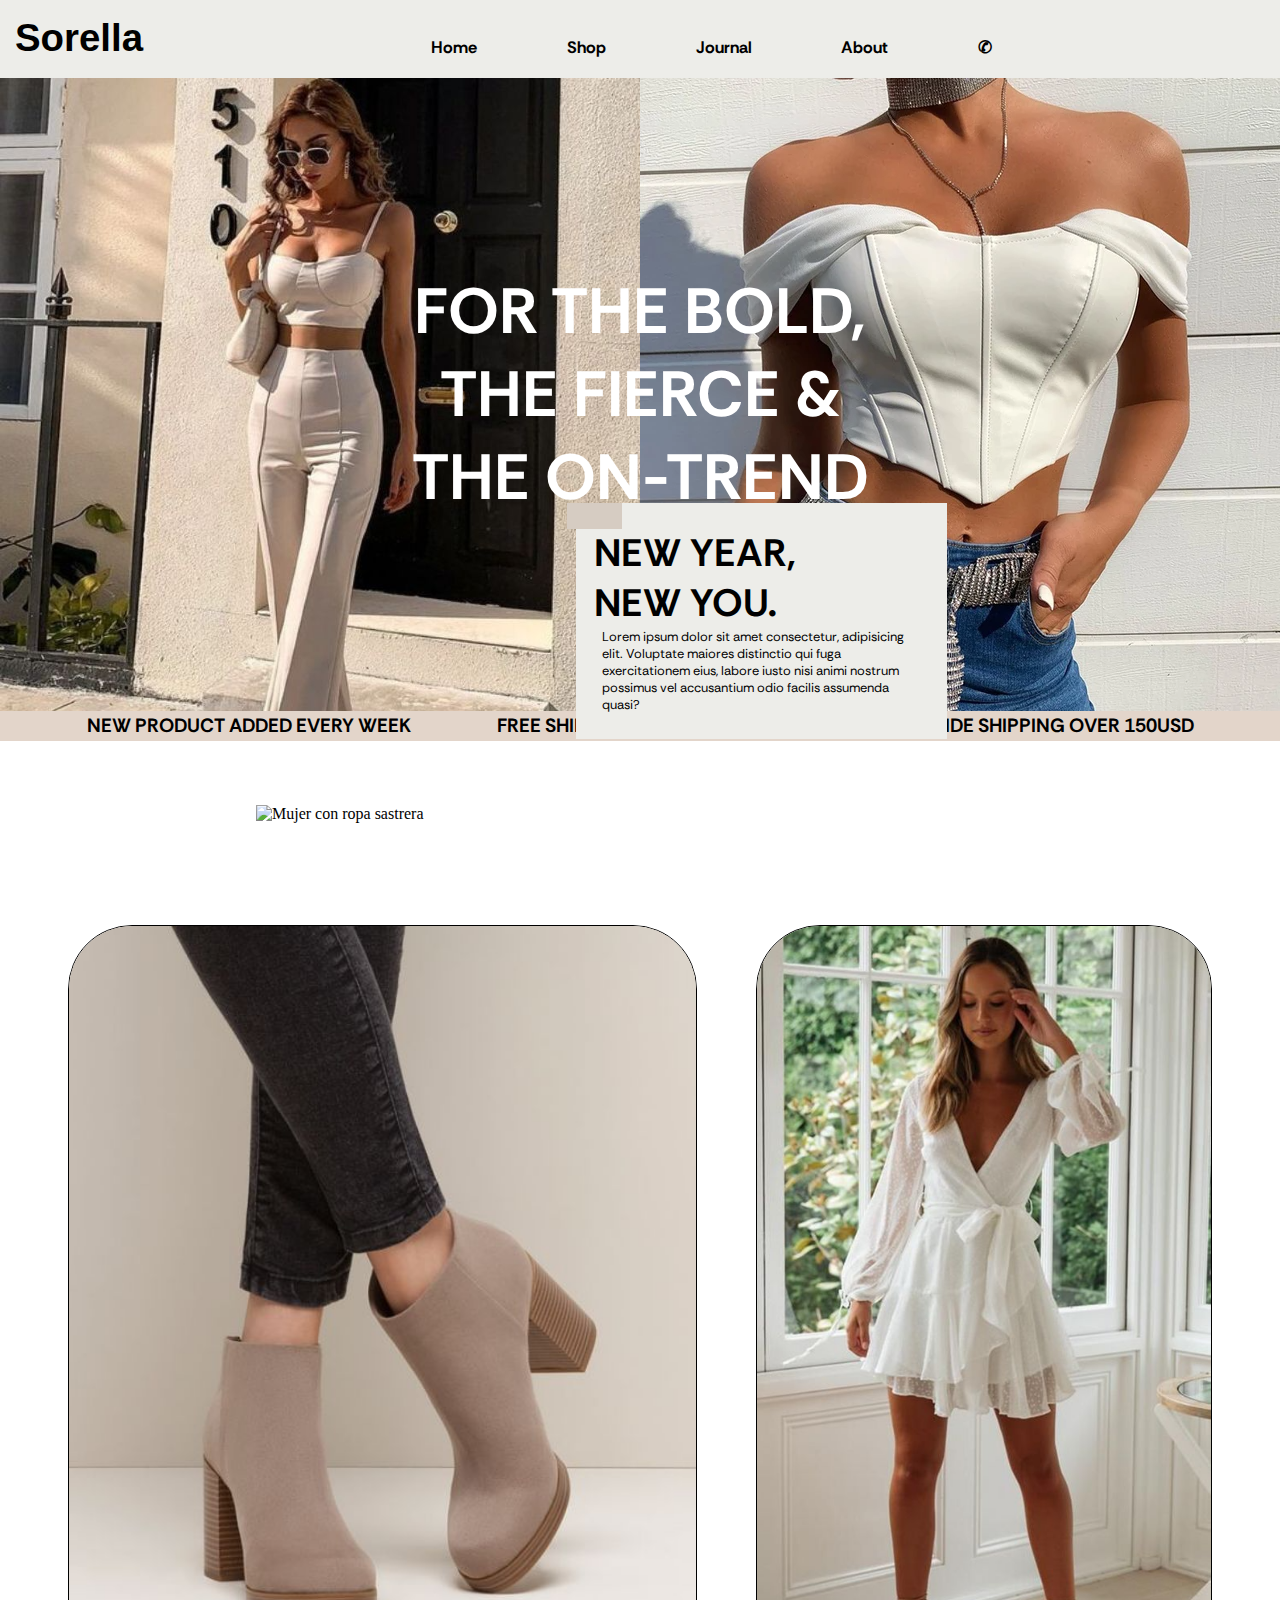
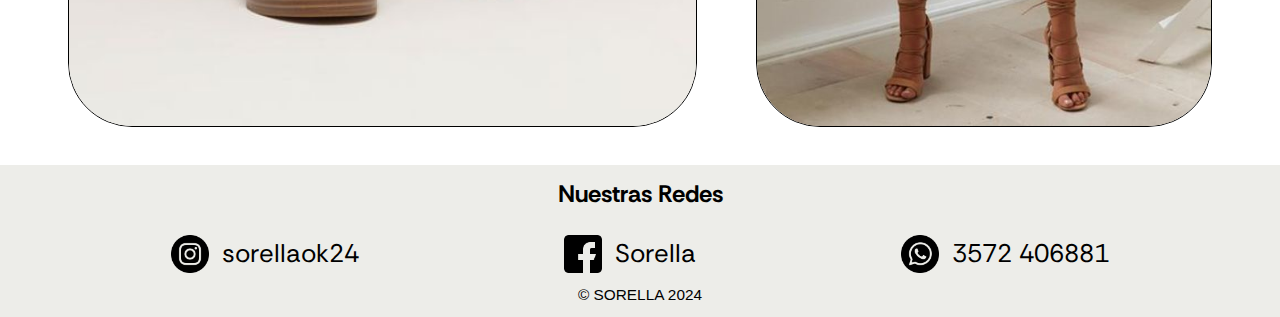
==== index.html @ d9a5b151 "boot" ====
<!DOCTYPE html>
<html lang="en">
<head>
 <meta charset="UTF-8">
 <meta name="viewport" content="width=device-width, initial-scale=1.0">
 <title>Sorella</title>
 <link href="https://cdn.jsdelivr.net/npm/bootstrap@5.3.2/dist/css/bootstrap.min.css" rel="stylesheet" integrity="sha384-T3c6CoIi6uLrA9TneNEoa7RxnatzjcDSCmG1MXxSR1GAsXEV/Dwwykc2MPK8M2HN" crossorigin="anonymous">
 <link rel="shortcut icon" href="imagenes/logosorella.png" type="image/x-icon">
 <link rel="shortcut icon" href="../imagenes/logosorella.png" type="image/x-icon">
 <link rel="shortcut icon" href="../imagenes/logosorella.png" type="image/x-icon">
 <link href="https://fonts.googleapis.com/css2?family=Rethink+Sans&display=swap" rel="stylesheet">
 <link rel="stylesheet" href="./css/estilos.css">
</head>
<body>
   
  <header>
    <a class="logonav" href="">Sorella</a>

    <div class="navegacion">  

      <!--  Menu de navegación  -->
      <button id="abrir" class="abrir-menu"><img src="./iconos contactos/barra-de-menus.png" alt=""></i></button>
      <nav class="menu">    

        <ul class="menu-navegacion">
          <!-- <button class="cerrar-menu" id="cerrar"><i class="bi bi-x"></i></button> -->
          <li><a href="./index.html">Home</a></li>
          <li><a href="./paginas/shop.html">Shop</a>
            <ul class="submenu">
              <li><a href="#">Top</a></li>
              <li><a href="#">Down</a></li>
              <li><a href="#">FootWear</a></li>
              <li><a href="#">Accessories</a></li>
              <li><a href="#">New Arrivals</a></li>
              <li><a href="#">Sales</a></li>
            </ul>
          </li>          
          <li><a href="./paginas/diario.html">Journal</a></li>
          <li><a href="./paginas/sobre.html">About</a></li>
          <li><a href="./paginas/contactos.html">✆</a></li>

        </ul>

      </nav>  

    </div>
    
  </header>    
      
  <!-- Portada -->
  <main> 
    <section>
      <div>        
       <img class="port" src="./imagenes/image.png" alt="Outfits">
       <h2 class="encabezado-portada">FOR THE BOLD,<span> THE FIERCE & THE </span><span>ON-TREND</span></h2>

      </div>
      <div class="bajo-portada" id="changecolor">
       <h2 >NEW PRODUCT ADDED EVERY WEEK</h2>
       <h2 >FREE SHIPPING OVER 1000USD</h2>
       <h2 >WORLDWIDE SHIPPING OVER 150USD</h2>
      </div>
    </section> 
    
    
    <!-- Contenido -->
    <section>
      <div class="contenido">
        <img class="imagencontenido" src="./imagenes/new2.png" alt="Mujer con ropa sastrera" >
        <div class="fondoparrafo">
          <h2 class="tituloparrafo">NEW YEAR, NEW YOU.</h2>
          <p class="parrafo">Lorem ipsum dolor sit amet consectetur, adipisicing elit.   Voluptate maiores distinctio qui fuga exercitationem eius, labore iusto nisi animi   nostrum possimus vel accusantium odio facilis assumenda quasi?</p>
          <div>-</div>
        </div>
      </div>
      
    </section>
    
    <!-- Productos! -->
    <section>
      <div class="galeria-menu">
       
       <img src="./imagenes/zapatos/zapatos4.png" alt="" class="imagenzapatos">
                     
       <img src="./imagenes/vestidos/vestidos.png" alt="" class="imagenvestido">
           
  
        
      </div>
    </section>
     
          
    
  </main> 
  <!-- Pie de Página -->
  <footer>
    <div>
      <section class="nuestras-redes">
        <h2>Nuestras Redes</h2>
      </section>
      <section>
        <p>
         <img src="./iconos contactos/instagram.png" alt="icono instagram">
         <a href="https://www.instagram.com/sorellaok24?utm_source=ig_web_button_share_sheet&igsh=OGQ5ZDc2ODk2ZA==" target="_blank">sorellaok24</a> 
        </p>
        <p>
          <img src="./iconos contactos/facebook.png" alt="icono facebook">
          <a href="https://es-la.facebook.com/sorellaok/" target="_blank"> Sorella</a> 
        </p>
        <p>
          <img src="./iconos contactos/whatsapp.png" alt="icono whatsapp"> 
          <a href="https://wa.me/543572406881?text=Hola me interesa:" target="_blank"> 3572 406881</a>
        </p>

      </section>
      
    </div> 
    <p class="textos-footer">© SORELLA 2024 </p>
  </footer>
  <script src="https://cdn.jsdelivr.net/npm/bootstrap@5.3.2/dist/js/bootstrap.bundle.min.js" integrity="sha384-C6RzsynM9kWDrMNeT87bh95OGNyZPhcTNXj1NW7RuBCsyN/o0jlpcV8Qyq46cDfL" crossorigin="anonymous"></script>
</body>  
</html>
---- css/estilos.css ----
*{
    margin:0%;
    padding:0%;
                   
}


/*----------HOME----------*/

/*------Encabezado------*/

header{ 
    background-color:#edede9ff ;
    width: 100%; 
    height: 77.55px;
    z-index: 1; 
    margin-bottom: 0;
}
.navegacion{
    display: flex;
    justify-content: space-around;
    margin-bottom: 0;
    height: 100%;
}

.logonav {
    display: flex;
    align-items: center;
    margin-left: 15px;
    margin-bottom: 0;
    float:left;    
    font-family: 'Lobster', sans-serif;
    font-size: 3vw;
    text-decoration: none;
    color: black;
    font-weight: bold;
    height: 99%;
    
}
/*------Menu de navegacion------ */
.menu-navegacion{
    text-align: center;
    margin-bottom: 0;
    margin-top: 0;
    height: 100%;
    display: flex;
    justify-content: space-around;
    align-items: end;
    padding-left: 0;
    
}
.menu-navegacion li {
    list-style: none;
    display: inline-block; 
    margin-bottom: 15px;
    height: 26.4px; 
}

.menu-navegacion li a{ 
    text-decoration: none;
    height: 29px;
    display: flex;
    justify-content: space-around;
    padding: 0 3.5vw; 
    font-size: 1.3vw;
    font-family: 'Rethink Sans', sans-serif;
    color: black; 
    font-weight: bold;
}


.menu-navegacion li a:hover{
    text-decoration: underline;
    color:#d5bdafff;
    transition: 1s;
} 

.contacto{
  width: 50px;
  margin-bottom: -15px;
}
.contacto:hover{
    color: #d5bdafff;
    transition: 1s;
}

/*------Submenu------*/

.submenu{
	position: absolute;
	background: #edede9ff;
	width: 10vw;
	visibility: hidden;
	opacity: 0;
	transition: opacity 1.5s;
    display: flex;
    flex-direction: column;
    
}

.submenu li a{
	padding: 10px;
	color: black;
	font-family: 'Rethink Sans', sans-serif;
	text-decoration: none;
}

.menu-navegacion li:hover .submenu{
	visibility: visible;
	opacity: 1;
    z-index: 1;
    color:  #d5bdafff;
}

/*------Portada------*/

.port{
 width: 100%;
 position: absolute; 
}

.encabezado-portada {
    position: relative;
    padding-top: 15% ;
    padding-left: 30%;
    padding-right: 30%;
    flex-direction: column;  
    color: rgb(255, 255, 255);
    font-size: 5vw;
    font-family: 'Rethink Sans', sans-serif;
    text-align: center;
    font-weight: bold; 
}

.bajo-portada{
    position: relative ;
    margin-top: 15%;
    display: flex;
    flex-wrap: nowrap;
    justify-content: space-evenly;
    background-color:#e3d5caff;  
} 
.bajo-portada h2{
    font-family: 'Rethink Sans', sans-serif;
    font-weight: bold;
    font-size: 1.5vw ;
    height: 30px;
    display: flex;
    align-items: center;
    margin-bottom: 0;  
} 

/*------Contenido------*/

.contenido{
    position: left;
    padding: 5vw 20vw;
    
}

.imagencontenido{
    width: 40vw;    
}

.fondoparrafo{   
    background-color: #edede9ff ; 
    font-family: 'Rethink Sans', sans-serif;
    position: absolute;
    margin: -25vw 25vw;
    padding: 2vw;
    display: flex;
    align-items: center;    
    flex-direction: column;
    width: 25%;
    font-size: 1vw;
} 

.fondoparrafo div {
    color:#d6ccc2ff ;
    background-color: #d6ccc2ff;
    font-size: 20px;
    width: 15%;
    position: absolute;
    margin-top: -25px;
    margin-right: 90% ;
}

.tituloparrafo{
  width: 75%;
  margin-left: -30%;
  font-size: 3vw;
  font-weight: bold;
} 

/*------Productos------*/
.galeria-menu{
    display: flex;
    justify-content: space-around;
    margin: 3vw;

}
.galeria-menu img{
    border-radius: 5vw;
    height: 800px;
    border: solid 1px black;
}

/*------Pie de página------*/
footer{
    background-color:#edede9ff; 
    padding-bottom: 1vw ; 
}
footer div section{
    display: flex;
    justify-content: center;
}
.textos-footer{
    text-align: center;
    font-family: 'Lucida Sans', 'Lucida Sans Regular', 'Lucida Grande', 'Lucida Sans Unicode', Geneva, Verdana, sans-serif;
    color:black;
    font-size: 1.2vw;
    font-weight: 700px;
       
} 
section p a{
  text-decoration: none;
  color: black;
}
section p a:hover{
   color: chocolate;
   text-decoration: none;
}

.nuestras-redes h2{
    display: block;
    padding: 1vw;
    text-align: center;
    font-family:'Rethink Sans', sans-serif ;
}
div section p img{
    width: 3vw;
    padding-right: 1vw;
    
}

div section p{
    display: flex;
    align-items: center;
    padding: 1vw 8vw;
    font-family: 'Rethink Sans', sans-serif;
    font-size: 2vw;
    justify-content: space-around;
    
}


/*----------SHOP----------*/

.s-portada{
    display: flex;
    box-sizing: border-box;
    margin-top: 1vw;
    flex-flow: row nowrap;
    align-items: center;
    justify-content: space-around;
    width: 100%;
    height: 700px;
}
.s-d-port{
    display: flex;
    align-items: center;
    justify-content: center;
}

.s2{
    display: flex;
    justify-content: center;
    flex-direction: column;
    align-items: center;
}
.s2 img{
    width: 100%;
    border-radius: 3vw;
    z-index: -20;       
}

.s2 div{
    position: absolute;
    width: 30%;
    text-align: center;
}
.s2 div h3 {
    display: flex;
    width: 100%;
    justify-content: center;   
}

.s-portada div img{
    width: 30vw;
    height: 45vw;
    border-radius: 3vw;
    border: 2px solid black;
}
.shop-parrafo-portada{
    position: absolute;
    width: 300px;

}

.s1{
    position: absolute;
    display: block;
    margin-top: 10vw;
}

.s2 h1{
    font-size: 2.5vw;
    font-family: 'Lobster', sans-serif;
}
.s2 h2{
    font-size: 4vw;
    font-family: 'Rethink Sans', sans-serif;
}
.s2 h3{
    border-radius: 5vw;
    width: 6vw;
    font-size: 1vw;
    font-family: 'Rethink Sans', sans-serif;
    color: black;
    text-decoration: none;
}
.s2 h3:hover{
    color: black;
    
}

.fancy-button{
    display: block;
    width: 6vw;
    border-radius: 5vw;
    border: 1px solid black;
    text-decoration: none;
    color: #222;
    padding: 6px 10px;
    margin-top: 10px;
    text-align: center;
    position: relative;
    transition: color .6s;
}

.fancy-button::before{
    content:'';
    position: absolute;
    top: 0;
    bottom: 0;
    background-color:#F5EBE0ff;
    z-index: -1;
    left: 100%;
    width: 0%;
    transition: .6s;
    border-radius: 5vw;
}
.fancy-button:hover{
    color: white;
}
.fancy-button:hover::before{
    left: 0%;
    width: 100%;
    transition: width .6s;
    background-color:#d6ccc2ff;
    
}
/*............*/
.productos-menu{
    display: flex;
    flex-flow: row wrap;
    justify-content: space-around;
}
.productos-menu div{
    width: 400px;
    padding: 2vw;
    display: flex;
    justify-content: center;
    align-items: center;
    align-content: center;
}
.productos-menu div img{
    width: 400px;
    border-radius: 3vw;
    border: 2px solid black;
}

.titulo-shop-productos{
    position: absolute;
    color: white;
    text-decoration: none;
    background-color: #222;
    border-radius: 2vw;
    padding: 0.5vw;
}
.titulo-shop-productos :hover {
    color: rgb(218, 39, 72) ;
    transition: 0.5s;
}


/*............*/
.s-portada2{
    display: grid;
    margin: 1vw;
    grid-template-columns: repeat(2,2fr) ;
    grid-template-rows: repeat(2,2fr);
    grid-gap: 10px;
    grid-template-areas: 
    "perchas parrafo"
    "sale    parrafo" ;
     
   
}

.s-portada2 img{
    border-radius: 3vw; 
    border: 3px solid black;
    height: 100%;    
}
.div-perchas{
    grid-area: perchas;
}
.perchas{
    width: 100%;
    height: 40vw;
}
.divimg-fondo-par{
    display: flex;
    grid-area: parrafo;
    justify-content: end;
    
}
.img-fondo-par{
    width: 100%;
    height: 80vw;
}
.shop-parrafo-portada2{
    position: absolute;
    width: 12vw;
    margin-right: 8vw ;
    margin-top: 12vw;
}
.s22{
    font-family: 'Rethink Sans', sans-serif; 
    grid-area: sale;
    display: flex;
    align-items: center;
    justify-content: center;
}

.ssi{
    width: 100%;
    height: 40vw;
}
.ss1{
  position: absolute;
  z-index: 1;
}


.fancy-button2{
    border-radius: 5vw;
    border: 1px solid black ;
    text-decoration: none;
    color: #222;
    padding: 6px 10px; 
    text-align: center;
    position: relative;
    transition: color .6s;
}

.fancy-button2::before{
    content:'';
    position: absolute;
    top: 0;
    bottom: 0;
    background-color: #F5EBE0ff;
    z-index: -1;
    left: 100%;
    width: 0%;
    transition: .6s;
    border-radius: 5vw;
}
.fancy-button2:hover{
    color: white;
}
.fancy-button2:hover::before{
    left: 0%;
    width: 100%;
    transition: width .6s;
    background-color:#d6ccc2ff;
}  

/*----------ABOUT----------*/

.about{
    display: flex;
    flex-direction: row;
    flex-wrap:wrap;
    justify-content:left;
    height: 50vw;
    color: white;
    font-family: 'Rethink Sans', sans-serif;
    background-image: linear-gradient(to right,rgb(0 0 0/.05),rgb(0 0 0/.05)),url(../imagenes/fondos/fondo6.png);
    background-size: contain;
    background-position: center;
}  

.about h1{
    width: 50%;
    height: 0.1%;
    text-align: center;
    margin-top: 3vw;
    font-size: 3vw;
    font-family: 'Rethink Sans', sans-serif;
    font-weight: bold;
}
.about p{
    margin: 0vw 3vw 0vw 3vw;
}
.about div{
    display: flex;
    flex-flow: row wrap;
}
.about .a1{
    flex-direction: column;
    flex-wrap: wrap;
    text-align: center;
    justify-content: space-between;
    width: 30vw;
    margin-bottom: 5vw;
    font-size: 1.3vw;
    
}
.ap1{
    width: 50%;
    font-size: 1.5vw;
    
}
.a2{
    width: 100%;
    justify-content: center;
    flex-wrap: nowrap;
}
.a2 h2{
    font-size: 3vw;    
}
.a2 p{
    width: 100%;
    text-align: center;
    font-size: 2vw;
    margin-bottom: 3vw;
}

/*----------JOURNAL----------*/
.d-div{
    width: 100%;
    box-sizing: border-box;
    margin-top: 10px;
    
}
.d-div1{
    width: 98%;
    background-color:  #d6ccc2ff; 
    border-radius: 15vw;    
}
.d-div1{
    display: flex;
    box-sizing: border-box;
    margin: 1vw;
    padding: 3vw 5vw;
    flex-flow: row wrap;
    justify-content:start;
    font-family: 'Rethink Sans', sans-serif;
}
.d-div1 p a{
    color: white;
    text-decoration:none;    
}
.d-div10{
    padding: 2vw;
}


.d-div1 div h4{
    position: absolute;
    transform: rotate(-90deg);
    font-size: .7vw;
    margin-top: 2.2vw;
    margin-left: -3vw;  
}
.d-div1 .d-div11{
    width: 15%;
    padding: 2vw 15vw 2vw 5vw;
}
.d-div12{
    padding: 1vw 3vw 1vw 3vw ;
}
.d-div13{
    padding: 1vw 3vw 1vw 3vw ;
    font-size: .9vw;
}
.d-div12{
    display: flex;
    flex-direction: column;
    width: 10%;
    font-size: .9vw;
    border-left: 1px solid black;
    border-right: 1px solid black;
    align-items: center; 
}
.d-div13{
    display: flex;
    flex-direction: column;
    width: 10%;
    font-size: .9vw;
    align-items: center; 
}

.d-div12 .d-h4{
    transform: rotate(-90deg);
    font-size: .7vw;
    margin-left: -9.7vw;
    margin-top: 4.2vw;
    font-weight: bold;
}
.d-div13 .d-h4{
    transform: rotate(-90deg);
    font-size: .7vw;
    margin-left: -9.8vw;
    margin-top: 2.2vw;
    font-weight: bold;
}
.d-i1{
    width: 20vw;
}
.d-i2{
    width: 9vw;
}


/*  diario contenedor */

.diario-contenedor{
    display: grid;
    box-sizing: border-box;
    width: 1519px;
    grid-template-columns: repeat(3,490px);
    grid-template-rows: repeat(4,420px);
    grid-gap: 20px;
    grid-template-areas:
    "di1 di3 di3 "
    "di1 di4 di6"
    "di2 di4 di6"
    "di2 di5 di5" ; 
    margin-top: 30px;
}
.di-1{
    grid-area:di1 ;
    background: linear-gradient(
    to right,
    white 0%,
    white 30%,
    #edede9ff 30%,
    #edede9ff 100%
  );
  display: flex;
  align-items:center ;
  

} 
.di-1-1{
    background-color: #ccccccff;
    padding: 15px 12px;
    color: #ccccccff;
    font-size: 2vw;
    align-self: flex-start;
    position: absolute;
    margin-left: 50px;
    margin-top: -15px;
    clip-path: polygon(0 0, 100% 0%, 100% 85%, 50% 100%, 0 85%);
    
}
.di-1 h1{
    transform: rotate(-90deg);
    width: 100px;
    height: 30px;
    font-size: 3vw;
    text-align: center;
    text-wrap: nowrap;
    margin-bottom: 150px ;
    font-family: 'Rethink Sans', sans-serif;
   
}
.di-1 img{
    height: 500px;
    margin-right: 50px;
    margin-bottom: 200px ;
}
.di-1-2{
    background-color:#ccccccff ;
    position: absolute;
    padding: 2vw 6vw;
    font-family: 'Rethink Sans', sans-serif;
    color: white;
    text-align: center;
    align-self:flex-end;
    margin-left: 75px ;
    margin-bottom: 50px;
}
.di-1-2-h2-1{
    font-size: 2vw;
}
.di-1-2-h2-2{
    font-size: 4vw;
}
.di-2{
    grid-area: di2;
    display: flex;
    flex-flow: column wrap;
    background-color:#ccccccff ;   
    padding: 2vw 6vw;
    margin-left: 75px ;
    margin-bottom: 200px;
    justify-content: space-between;
    

}
.di-2 img{
    height: 400px;
    clip-path: polygon(15% 0, 75% 0, 100% 15%, 100% 50%, 100% 100%, 85% 100%, 25% 100%, 0 85%, 0 50%, 0 0);
}
.di-2-h2{
    
    font-family: 'Rethink Sans', sans-serif;
    color: black;
    font-size: 0.7vw;
    align-self: center;
    
}
.di-2-1{
    font-family: 'Rethink Sans', sans-serif;
    color: black;
    text-align: center;
    font-size: 2vw;
    background-color: white;
    text-shadow: #222 2px 2px 10px;
}

.di-3{
    grid-area: di3;   
    display: flex;
    flex-flow: column nowrap;
    text-align: center;
    box-sizing: border-box;
    
}
.di-3 h2{
    font-family: 'Rethink Sans', sans-serif; 
    font-size: 3vw;
    text-shadow: black 3px 7px 8px ;
}

.di-3-1{
    display: flex;
    width: 100%;
    height: 370px;
    overflow-x: hidden;
    overflow-y: hidden;
    align-items:center;
    justify-content: center;
    margin-top: 2vw;

    
}
.di-3-1 img{
   transform: rotate(13deg); 
   padding: 10px;
   height: 325px;
   width: 220px; 
   background-position-x:center;
   background-position-y: top;
}
.di-3 p{
    width: 80%;
    margin-top: 2vw ;
    font-family: 'Rethink Sans', sans-serif;
    align-self: center;
}
.di-4{
    grid-area: di4; 
    background: linear-gradient(
    to left,
    #f2f2f2ff 0%,
    #f2f2f2ff 50%,
    #a5a5a5ff 50%,
    #a5a5a5ff 100%
  ); 
  display: flex;
  flex-flow: row nowrap;
  justify-content: start;
  align-items: center;
  margin-top: 100px;
  
}
.di-4 img{
    height: 500px;
    margin-left: 35px;
    border-radius: 11vw;
}
.di-4-1{
    display: flex;
    width: 480px;
    flex-flow: column nowrap;
    text-align: end;
    position: absolute;
    align-items: end;
    
}
.di-4-1 h3{
   font-family: 'Rethink Sans', sans-serif;
   font-size: 20px;
}
.di-4-1-1{
    background-color:white ;
    width: 190px;
    padding-right: 5px;
    border-top-right-radius: 1vw;
    border-end-start-radius: 1vw;
}
.di-4-1-2{
    background-color:#ccccccff ;
    width: 170px;
    margin-top: 10px;
    margin-bottom: 10px;
    padding-right: 5px;
    color: #595959ff;
    border-top-right-radius: 1vw;
    border-end-start-radius: 1vw;
}
.di-4-1-3{
    background-color:#595959ff ;
    width: 150px;
    padding-right: 5px;
    color: white;
    border-top-right-radius: 1vw;
    border-end-start-radius: 1vw;
}
.di-5{
  grid-area: di5; 
  display: flex;
  background-color: #7f7f7fff;
  margin-right: 50px;
  margin-bottom: 50px;
  padding: 30px;
  justify-content: space-evenly;
  align-items: center;
}
.di-5-1{
    display: flex;
    flex-flow: column nowrap;
    width: 50%;
    text-align: center;
    align-items: center;
}
.di-5-1-1{
    font-size: 10vw;
    height: 100px;
    width: 100%;
}
.di-5-1-2{
    font-size: 2.5vw;
    padding-bottom: 1vw;
}
.di-5-1-p1{
    width: 60%;
}
.di-5-1-p2{
    background-color: #f2f2f2ff ;
    padding: 10px;
    margin-top: 30px;
}
.div5-a{
    color: white;
    background-color: #7f7f7fff;
    padding-left: 10px;
    padding-right: 10px;
    border-radius: 1vw;
    margin-left: 10px;
}

.di-5 img{
    height: 300px;
    background-color: #f2f2f2ff;
    padding: 1vw;
 
}
.di-6{
    grid-area: di6;
    display: flex;
    flex-flow: column nowrap;
    justify-content: space-evenly;
    align-items: center;
    margin-top: 10px;
    background-color: #7f7f7fff; 
}
.di-6 h1{
    font-family: 'Rethink Sans', sans-serif;
    font-size: 2vw;
}
.di-6 p{
    width: 80%;
    font-size: 1vw;
}
.di-6 img{
    width: 450px;
}



/*----------CONTACTO----------*/

/*------Formulario------*/

.c-main section{
    display: flex;
    justify-content: space-between;
    padding: 2vw 10vw;
    
}
.c-main{
    display: block;
    background-color:#ccc5b9ff;
    padding: 2vw ;
    margin: 2vw;
    border-radius: 1vw;
}

.form{
    display: inline-block;
    background-color:#fffcf2ff;
    padding: 0.5vw 2.5vw 2vw 2vw;
    width: 20vw;
    text-align: left;
    font-family: 'Rethink Sans', sans-serif;
    font-weight: bold;
    border-radius: 1vw;
    
}
.form div{
    font-size: 1vw;
    padding: 0.5vw;
}

.form input{    
    width: 20vw;    
}

.botones{
    width: 5vw !important;
    margin-left: 1vw;
    margin-bottom: 1vw;
    
}
/*------Info contacto------*/

.c-contacto  {
    display: inline-flex;
    background-color: #fffcf2ff;
    padding: 2vw !important;
    width: 27vw;
    font-family: 'Rethink Sans', sans-serif;
    font-weight: bold;
    border-radius: 1vw;
    justify-content: center;
    
}

.c-contacto div p img{
    width: 1.2vw;
    padding-right: 10px;
}
.c-contacto div{
    width: 100%;
}
.c-contacto div p{
    display: flex;
    padding: 1vw 0.5vw;
    font-size: 1.2vw;
    text-align: left;
}

.c-contacto h3{
    font-size: 2.2vw;
}

.c-info-contacto{
    display: block;
    margin-top: 3.3vw;
    width: 30vw;
    
}

#mensaje{
    resize:none;
    width: 20vw;
    
}
.abrir-menu{
    width: 30px;
    height: 30px;
    text-align: center;
    border: 0;
    display: none;
}
.abrir-menu img{
    height: 30px;
    
}
.cerrarmenuhamburguesa{
    /* display: none; */
    border: solid black 1px;
    padding: 1px;
    font-size: 1.5vw;
    margin-top: 10px;
    right: 0;
}
@media  (max-width: 480px) {
/*   .menu-navegacion{
    position: absolute;
    top: 0;
    right: 0;
    bottom: 0;
    flex-direction: column;
    background-color: #222;
    z-index: 1;
    align-items: start;
    
  }
  .menu-navegacion li{
    margin: 0;
    height: 10px;
    justify-content: start;
    
  }
  .menu-navegacion li a{
    right: 0;
    top:0;
    bottom: 0;
    padding: 0;
    height: 10px;
    color: white;
    text-align: left;
  }
  .submenu{
    justify-content: start;
    right: 0;
    padding: 0;
  }
  .submenu li a{
    color: #222;
    text-align: right;
  }
    .galeria-menu img{
    height: 100px;
  }
     */
}
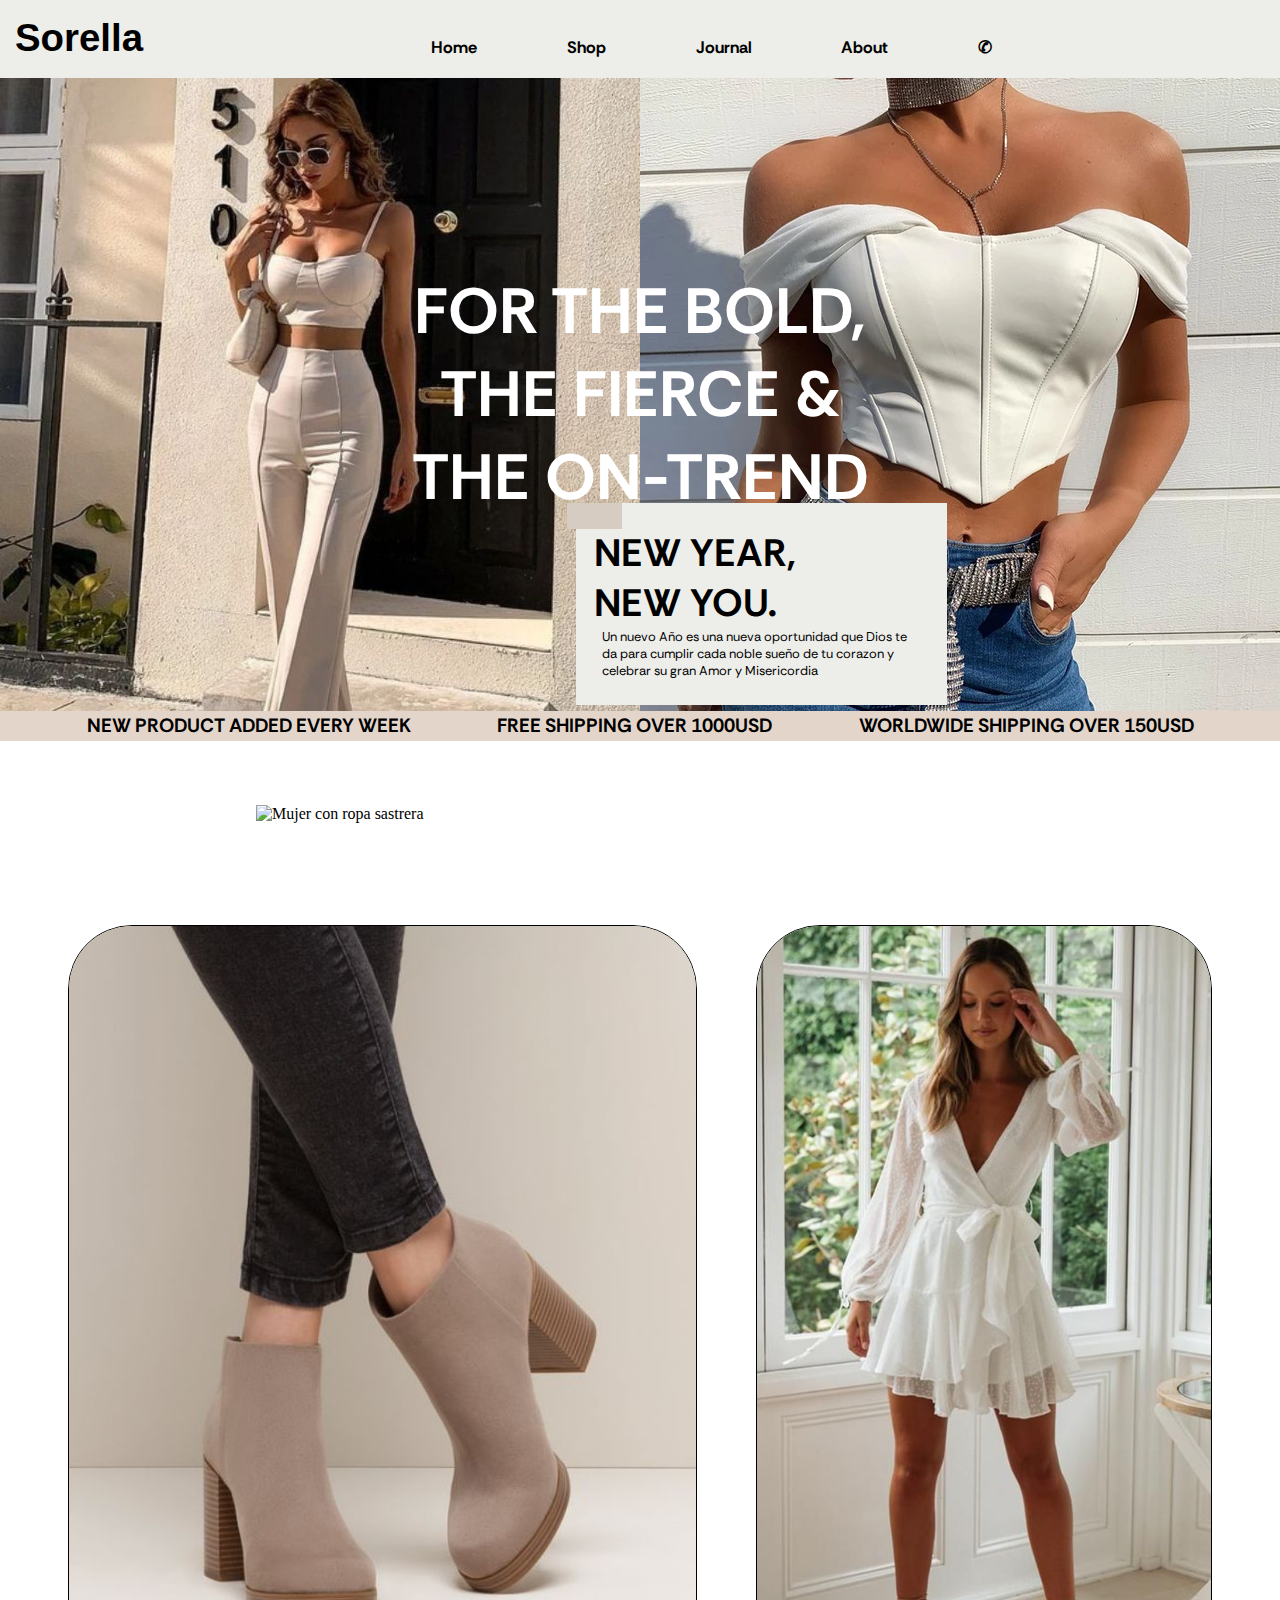
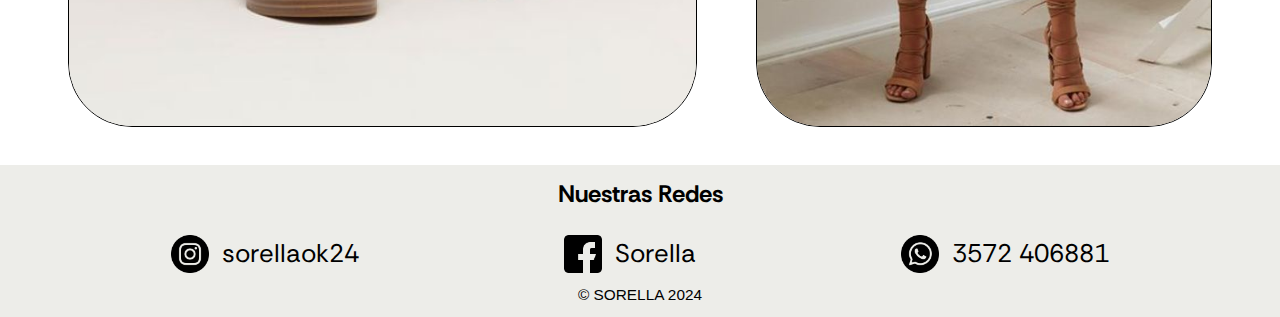
==== commit cfb4c7b2: "keywords-descripciones" ====
--- a/index.html
+++ b/index.html
@@ -1,29 +1,35 @@
 <!DOCTYPE html>
 <html lang="en">
+
 <head>
- <meta charset="UTF-8">
- <meta name="viewport" content="width=device-width, initial-scale=1.0">
- <title>Sorella</title>
- <link href="https://cdn.jsdelivr.net/npm/bootstrap@5.3.2/dist/css/bootstrap.min.css" rel="stylesheet" integrity="sha384-T3c6CoIi6uLrA9TneNEoa7RxnatzjcDSCmG1MXxSR1GAsXEV/Dwwykc2MPK8M2HN" crossorigin="anonymous">
- <link rel="shortcut icon" href="imagenes/logosorella.png" type="image/x-icon">
- <link rel="shortcut icon" href="../imagenes/logosorella.png" type="image/x-icon">
- <link rel="shortcut icon" href="../imagenes/logosorella.png" type="image/x-icon">
- <link href="https://fonts.googleapis.com/css2?family=Rethink+Sans&display=swap" rel="stylesheet">
- <link rel="stylesheet" href="./css/estilos.css">
+  <meta charset="UTF-8">
+  <meta name="viewport" content="width=device-width, initial-scale=1.0">
+  <title>Sorella</title>
+  <link href="https://cdn.jsdelivr.net/npm/bootstrap@5.3.2/dist/css/bootstrap.min.css" rel="stylesheet"
+    integrity="sha384-T3c6CoIi6uLrA9TneNEoa7RxnatzjcDSCmG1MXxSR1GAsXEV/Dwwykc2MPK8M2HN" crossorigin="anonymous">
+  <link rel="shortcut icon" href="imagenes/logosorella.png" type="image/x-icon">
+  <meta name="keywords" content="Moda,Ropa,Outfits;Ropa Mujer,Mujer,Jean,Remeras,Blazer,Top,Zapatos,Vestidos,Sastreria,accesorios">
+  <meta name="description" content="Bienvenida a Sorella aqui encontraras lo mejor del pais con prendas unicas y exclusivas.Te ayudamos a armar tus propios Outfits">
+  <link href="https://fonts.googleapis.com/css2?family=Rethink+Sans&display=swap" rel="stylesheet">
+  <script> src="./js/codigo.js"</script>
+  <link rel="stylesheet" href="https://cdnjs.cloudflare.com/ajax/libs/animate.css/4.1.1/animate.min.css" />
+  <link rel="stylesheet" href="./css/estilos.css">
+  <link rel="stylesheet" href="./css/style.css">
 </head>
+
 <body>
-   
+
   <header>
-    <a class="logonav" href="">Sorella</a>
+    <a class="logonav animate__animated animate__flip animate__delay-2s" href="">Sorella</a>
 
-    <div class="navegacion">  
+    <div class="navegacion">
 
       <!--  Menu de navegación  -->
-      <button id="abrir" class="abrir-menu"><img src="./iconos contactos/barra-de-menus.png" alt=""></i></button>
-      <nav class="menu">    
-
+      <button id="abrir" class="abrir-menu"><img src="./iconos contactos/barra-de-menus.png" alt="Icono menu hamburguesa"></i></button>
+      <nav class="menu" id="menu">
+        <button class="cerrar-menu" id="cerrar">X</i></button>
         <ul class="menu-navegacion">
-          <!-- <button class="cerrar-menu" id="cerrar"><i class="bi bi-x"></i></button> -->
+           
           <li><a href="./index.html">Home</a></li>
           <li><a href="./paginas/shop.html">Shop</a>
             <ul class="submenu">
@@ -34,64 +40,65 @@
               <li><a href="#">New Arrivals</a></li>
               <li><a href="#">Sales</a></li>
             </ul>
-          </li>          
+          </li>
           <li><a href="./paginas/diario.html">Journal</a></li>
           <li><a href="./paginas/sobre.html">About</a></li>
           <li><a href="./paginas/contactos.html">✆</a></li>
 
         </ul>
 
-      </nav>  
+      </nav>
 
     </div>
-    
-  </header>    
-      
+
+  </header>
+
   <!-- Portada -->
-  <main> 
+  <main>
     <section>
-      <div>        
-       <img class="port" src="./imagenes/image.png" alt="Outfits">
-       <h2 class="encabezado-portada">FOR THE BOLD,<span> THE FIERCE & THE </span><span>ON-TREND</span></h2>
+      <div>
+        <img class="port" src="./imagenes/image.png" alt="Outfits">
+        <h2 class="encabezado-portada">FOR THE BOLD,<span> THE FIERCE & THE </span><span>ON-TREND</span></h2>
 
       </div>
       <div class="bajo-portada" id="changecolor">
-       <h2 >NEW PRODUCT ADDED EVERY WEEK</h2>
-       <h2 >FREE SHIPPING OVER 1000USD</h2>
-       <h2 >WORLDWIDE SHIPPING OVER 150USD</h2>
+        <h2>NEW PRODUCT ADDED EVERY WEEK</h2>
+        <h2>FREE SHIPPING OVER 1000USD</h2>
+        <h2>WORLDWIDE SHIPPING OVER 150USD</h2>
       </div>
-    </section> 
-    
-    
+    </section>
+
+
     <!-- Contenido -->
     <section>
       <div class="contenido">
-        <img class="imagencontenido" src="./imagenes/new2.png" alt="Mujer con ropa sastrera" >
+        <img class="imagencontenido" src="./imagenes/new2.png" alt="Mujer con ropa sastrera">
         <div class="fondoparrafo">
           <h2 class="tituloparrafo">NEW YEAR, NEW YOU.</h2>
-          <p class="parrafo">Lorem ipsum dolor sit amet consectetur, adipisicing elit.   Voluptate maiores distinctio qui fuga exercitationem eius, labore iusto nisi animi   nostrum possimus vel accusantium odio facilis assumenda quasi?</p>
+          <p class="parrafo">Un nuevo Año es una nueva oportunidad que Dios te da para cumplir cada noble sueño de tu corazon y celebrar su gran Amor y Misericordia
+            </p>
           <div>-</div>
         </div>
       </div>
-      
+
     </section>
-    
+
     <!-- Productos! -->
     <section>
       <div class="galeria-menu">
-       
-       <img src="./imagenes/zapatos/zapatos4.png" alt="" class="imagenzapatos">
-                     
-       <img src="./imagenes/vestidos/vestidos.png" alt="" class="imagenvestido">
-           
-  
-        
+
+        <img src="./imagenes/zapatos/zapatos4.png" alt="" class="imagenzapatos">
+
+        <img src="./imagenes/vestidos/vestidos.png" alt="" class="imagenvestido">
+
+
+
       </div>
     </section>
-     
-          
-    
-  </main> 
+
+
+
+  </main>
   <!-- Pie de Página -->
   <footer>
     <div>
@@ -100,24 +107,29 @@
       </section>
       <section>
         <p>
-         <img src="./iconos contactos/instagram.png" alt="icono instagram">
-         <a href="https://www.instagram.com/sorellaok24?utm_source=ig_web_button_share_sheet&igsh=OGQ5ZDc2ODk2ZA==" target="_blank">sorellaok24</a> 
+          <img src="./iconos contactos/instagram.png" alt="icono instagram">
+          <a href="https://www.instagram.com/sorellaok24?utm_source=ig_web_button_share_sheet&igsh=OGQ5ZDc2ODk2ZA=="
+            target="_blank">sorellaok24</a>
         </p>
         <p>
           <img src="./iconos contactos/facebook.png" alt="icono facebook">
-          <a href="https://es-la.facebook.com/sorellaok/" target="_blank"> Sorella</a> 
+          <a href="https://es-la.facebook.com/sorellaok/" target="_blank"> Sorella</a>
         </p>
         <p>
-          <img src="./iconos contactos/whatsapp.png" alt="icono whatsapp"> 
+          <img src="./iconos contactos/whatsapp.png" alt="icono whatsapp">
           <a href="https://wa.me/543572406881?text=Hola me interesa:" target="_blank"> 3572 406881</a>
         </p>
 
       </section>
-      
-    </div> 
+
+    </div>
     <p class="textos-footer">© SORELLA 2024 </p>
   </footer>
-  <script src="https://cdn.jsdelivr.net/npm/bootstrap@5.3.2/dist/js/bootstrap.bundle.min.js" integrity="sha384-C6RzsynM9kWDrMNeT87bh95OGNyZPhcTNXj1NW7RuBCsyN/o0jlpcV8Qyq46cDfL" crossorigin="anonymous"></script>
-</body>  
-</html>
- +  <script src="https://cdn.jsdelivr.net/npm/bootstrap@5.3.2/dist/js/bootstrap.bundle.min.js"
+    integrity="sha384-C6RzsynM9kWDrMNeT87bh95OGNyZPhcTNXj1NW7RuBCsyN/o0jlpcV8Qyq46cDfL"
+    crossorigin="anonymous">
+  </script>
+  <script src="./js/codigo.js"></script>
+</body>
+
+</html>--- a/css/style.css
+++ b/css/style.css
@@ -0,0 +1,1177 @@
+* {
+  margin: 0%;
+  padding: 0%;
+  box-sizing: content-box;
+}
+
+/* header */
+header {
+  background-color: #edede9;
+  width: 100%;
+  height: 77.55px;
+  z-index: 1;
+  margin-bottom: 0;
+}
+header .logonav {
+  display: flex;
+  align-items: center;
+  margin-left: 15px;
+  margin-bottom: 0;
+  float: left;
+  font-family: "Lobster", sans-serif;
+  font-size: 3vw;
+  text-decoration: none;
+  color: black;
+  font-weight: bold;
+  height: 99%;
+}
+header .navegacion {
+  display: flex;
+  justify-content: space-around;
+  margin-bottom: 0;
+  height: 100%;
+}
+header .navegacion .menu-navegacion {
+  text-align: center;
+  margin-bottom: 0;
+  margin-top: 0;
+  height: 100%;
+  display: flex;
+  justify-content: space-around;
+  align-items: end;
+  padding-left: 0;
+}
+header .navegacion .menu-navegacion li {
+  list-style: none;
+  display: inline-block;
+  margin-bottom: 15px;
+  height: 26.4px;
+}
+header .navegacion .menu-navegacion li a {
+  text-decoration: none;
+  height: 29px;
+  display: flex;
+  justify-content: space-around;
+  padding: 0 3.5vw;
+  font-size: 1.3vw;
+  font-family: "Rethink Sans", sans-serif;
+  color: black;
+  font-weight: bold;
+}
+header .navegacion .menu-navegacion li a:hover {
+  text-decoration: underline;
+  color: #e3d5ca;
+  transition: 1s;
+}
+header .navegacion .menu-navegacion .submenu {
+  position: absolute;
+  background: #edede9;
+  width: 10vw;
+  visibility: hidden;
+  opacity: 0;
+  transition: opacity 1.5s;
+  display: flex;
+  flex-direction: column;
+  align-items: center;
+  padding-left: 0;
+}
+header .navegacion .menu-navegacion .submenu li {
+  padding: 1.5vw;
+}
+header .navegacion .menu-navegacion .submenu li a {
+  color: black;
+  font-family: "Rethink Sans", sans-serif;
+  text-decoration: none;
+}
+header .navegacion .menu-navegacion .submenu li a:hover {
+  color: #d5bdaf;
+}
+header .navegacion .menu-navegacion li:hover .submenu {
+  visibility: visible;
+  opacity: 1;
+  z-index: 1;
+  color: #d5bdaf;
+}
+
+footer {
+  background-color: #edede9;
+  padding-bottom: 1vw;
+}
+footer .nuestras-redes h2 {
+  display: block;
+  padding: 1vw;
+  text-align: center;
+  font-family: "Rethink Sans", sans-serif;
+}
+footer div section {
+  display: flex;
+  justify-content: center;
+}
+footer div section p {
+  display: flex;
+  align-items: center;
+  padding: 1vw 8vw;
+  font-family: "Rethink Sans", sans-serif;
+  font-size: 2vw;
+  justify-content: space-around;
+}
+footer div section p a {
+  text-decoration: none;
+  color: black;
+}
+footer div section p a:hover {
+  color: chocolate;
+  text-decoration: none;
+}
+footer div section img {
+  width: 3vw;
+  padding-right: 1vw;
+}
+footer .textos-footer {
+  text-align: center;
+  font-family: "Lucida Sans", "Lucida Sans Regular", "Lucida Grande", "Lucida Sans Unicode", Geneva, Verdana, sans-serif;
+  color: black;
+  font-size: 1.2vw;
+  font-weight: 700px;
+}
+
+/* index portada */
+main .port {
+  width: 100%;
+  position: absolute;
+}
+main .encabezado-portada {
+  position: relative;
+  padding-top: 15%;
+  padding-left: 30%;
+  padding-right: 30%;
+  flex-direction: column;
+  color: rgb(255, 255, 255);
+  font-size: 5vw;
+  font-family: "Rethink Sans", sans-serif;
+  text-align: center;
+  font-weight: bold;
+}
+main .bajo-portada {
+  position: relative;
+  margin-top: 15%;
+  display: flex;
+  flex-wrap: nowrap;
+  justify-content: space-evenly;
+  background-color: #e3d5ca;
+}
+main .bajo-portada h2 {
+  font-family: "Rethink Sans", sans-serif;
+  font-weight: bold;
+  font-size: 1.5vw;
+  height: 30px;
+  display: flex;
+  align-items: center;
+  margin-bottom: 0;
+}
+main .contenido {
+  position: left;
+  padding: 5vw 20vw;
+}
+main .contenido .imagencontenido {
+  width: 40vw;
+}
+main .contenido .fondoparrafo {
+  background-color: #edede9;
+  font-family: "Rethink Sans", sans-serif;
+  position: absolute;
+  margin: -25vw 25vw;
+  padding: 2vw;
+  display: flex;
+  align-items: center;
+  flex-direction: column;
+  width: 25%;
+  font-size: 1vw;
+}
+main .contenido .fondoparrafo .tituloparrafo {
+  width: 75%;
+  margin-left: -30%;
+  font-size: 3vw;
+  font-weight: bold;
+}
+main .contenido .fondoparrafo div {
+  color: #d6ccc2;
+  background-color: #d6ccc2;
+  font-size: 20px;
+  width: 15%;
+  position: absolute;
+  margin-top: -25px;
+  margin-right: 90%;
+}
+main .galeria-menu {
+  display: flex;
+  justify-content: space-around;
+  margin: 3vw;
+}
+main .galeria-menu img {
+  border-radius: 5vw;
+  height: 800px;
+  border: solid 1px black;
+}
+
+/* shop */
+main .s-portada {
+  display: flex;
+  box-sizing: border-box;
+  margin-top: 1vw;
+  flex-flow: row nowrap;
+  align-items: center;
+  justify-content: space-around;
+  width: 100%;
+  height: 700px;
+}
+main .s-portada div img {
+  width: 30vw;
+  height: 45vw;
+  border-radius: 3vw;
+  border: 2px solid black;
+}
+main .s-portada .s-d-port {
+  display: flex;
+  align-items: center;
+  justify-content: center;
+}
+main .s-portada .s-d-port .shop-parrafo-portada {
+  position: absolute;
+  width: 200px;
+  font-size: 1.5rem;
+}
+main .s-portada .s2 {
+  display: flex;
+  flex-direction: column;
+  justify-content: center;
+  align-items: center;
+}
+main .s-portada .s2 img {
+  border-radius: 3vw;
+  z-index: -20;
+}
+main .s-portada .s2 div {
+  position: absolute;
+  width: 30%;
+  text-align: center;
+}
+main .s-portada .s2 div h1 {
+  font-size: 2.5vw;
+  font-family: "Lobster", sans-serif;
+}
+main .s-portada .s2 div h2 {
+  font-size: 4vw;
+  font-family: "Rethink Sans", sans-serif;
+}
+main .s-portada .s2 div h3 {
+  display: flex;
+  width: 100%;
+  justify-content: center;
+  border-radius: 5vw;
+  font-size: 1vw;
+  font-family: "Rethink Sans", sans-serif;
+  color: black;
+  text-decoration: none;
+}
+main .s-portada .s2 div h3 .fancy-button {
+  display: block;
+  width: 6vw;
+  border-radius: 5vw;
+  border: 1px solid black;
+  text-decoration: none;
+  color: #222;
+  padding: 6px 10px;
+  margin-top: 10px;
+  text-align: center;
+  position: relative;
+  transition: color 0.6s;
+}
+main .s-portada .s2 div h3 :hover {
+  color: white;
+}
+main .s-portada .s2 div h3 .fancy-button::before {
+  content: "";
+  position: absolute;
+  top: 0;
+  bottom: 0;
+  background-color: #f5ebe0;
+  z-index: -1;
+  left: 100%;
+  width: 0%;
+  transition: 0.6s;
+  border-radius: 5vw;
+}
+main .s-portada .s2 div h3 .fancy-button:hover::before {
+  left: 0%;
+  width: 100%;
+  transition: width 0.6s;
+  background-color: #d6ccc2;
+}
+main .productos-menu {
+  display: flex;
+  flex-flow: row wrap;
+  justify-content: space-around;
+}
+main .productos-menu div {
+  width: 400px;
+  padding: 2vw;
+  display: flex;
+  justify-content: center;
+  align-items: center;
+  align-content: center;
+}
+main .productos-menu div img {
+  width: 400px;
+  border-radius: 3vw;
+  border: 2px solid black;
+}
+main .productos-menu .titulo-shop-productos {
+  position: absolute;
+  color: white;
+  text-decoration: none;
+  background-color: #222;
+  border-radius: 2vw;
+  padding: 0.5vw;
+}
+main .productos-menu .titulo-shop-productos :hover {
+  color: rgb(218, 39, 72);
+  transition: 0.5s;
+}
+main .s-portada2 {
+  display: grid;
+  margin: 1vw;
+  grid-template-columns: repeat(2, 2fr);
+  grid-template-rows: repeat(2, 2fr);
+  grid-gap: 10px;
+  grid-template-areas: "perchas parrafo" "sale    parrafo";
+}
+main .s-portada2 img {
+  border-radius: 3vw;
+  border: 3px solid black;
+  height: 100%;
+}
+main .s-portada2 .div-perchas {
+  grid-area: perchas;
+}
+main .s-portada2 .div-perchas .perchas {
+  width: 100%;
+  height: 40vw;
+}
+main .s-portada2 .s22 {
+  font-family: "Rethink Sans", sans-serif;
+  grid-area: sale;
+  display: flex;
+  align-items: center;
+  justify-content: center;
+}
+main .s-portada2 .s22 .ssi {
+  width: 100%;
+  height: 40vw;
+}
+main .s-portada2 .s22 .ss1 {
+  position: absolute;
+  z-index: 1;
+}
+main .s-portada2 .s22 .ss1 .fancy-button2 {
+  display: block;
+  border-radius: 5vw;
+  border: 1px solid black;
+  text-decoration: none;
+  color: #222;
+  padding: 6px 10px;
+  margin-top: 10px;
+  text-align: center;
+  position: relative;
+  transition: color 0.6s;
+}
+main .s-portada2 .s22 .ss1 :hover {
+  color: white;
+}
+main .s-portada2 .s22 .ss1 .fancy-button2::before {
+  content: "";
+  position: absolute;
+  top: 0;
+  bottom: 0;
+  background-color: #f5ebe0;
+  z-index: -1;
+  left: 100%;
+  width: 0%;
+  transition: 0.6s;
+  border-radius: 5vw;
+}
+main .s-portada2 .s22 .ss1 .fancy-button2:hover::before {
+  left: 0%;
+  width: 100%;
+  transition: width 0.6s;
+  background-color: #d6ccc2;
+}
+main .s-portada2 .divimg-fondo-par {
+  display: flex;
+  grid-area: parrafo;
+  justify-content: end;
+}
+main .s-portada2 .divimg-fondo-par .img-fondo-par {
+  width: 100%;
+  height: 82vw;
+}
+main .s-portada2 .divimg-fondo-par .shop-parrafo-portada2 {
+  position: absolute;
+  width: 14vw;
+  margin-right: 6vw;
+  margin-top: 10vw;
+}
+main .propia {
+  color: white;
+  background-color: #222;
+  width: 200px;
+  border-radius: 20px;
+}
+
+/* Journal */
+.d-div {
+  width: 100%;
+  box-sizing: border-box;
+  margin-top: 10px;
+}
+.d-div .d-division1 {
+  display: flex;
+  box-sizing: border-box;
+  margin: 1vw;
+  padding: 3vw 5vw;
+  flex-flow: row wrap;
+  justify-content: start;
+  font-family: "Rethink Sans", sans-serif;
+  width: 98%;
+  background-color: #d6ccc2;
+  border-radius: 15vw;
+}
+.d-div .d-division1 p a {
+  color: white;
+  text-decoration: none;
+}
+.d-div .d-division1 div h4 {
+  position: absolute;
+  transform: rotate(-90deg);
+  font-size: 0.7vw;
+  margin-top: 2.2vw;
+  margin-left: -3vw;
+}
+.d-div .d-division1 .d-division10 {
+  padding: 2vw;
+}
+.d-div .d-division1 .d-division10 .d-i1 {
+  width: 20vw;
+}
+.d-div .d-division1 .d-division11 {
+  width: 15%;
+  padding: 2vw 15vw 2vw 5vw;
+}
+.d-div .d-division1 .d-division12 {
+  display: flex;
+  flex-direction: column;
+  width: 10%;
+  font-size: 0.9vw;
+  border-left: 1px solid black;
+  border-right: 1px solid black;
+  align-items: center;
+  padding: 1vw 3vw 1vw 3vw;
+}
+.d-div .d-division1 .d-division12 .d-h4 {
+  transform: rotate(-90deg);
+  font-size: 0.7vw;
+  margin-left: -9.7vw;
+  margin-top: 4.2vw;
+  font-weight: bold;
+}
+.d-div .d-division1 .d-division12 .d-i2 {
+  width: 9vw;
+}
+.d-div .d-division1 .d-division13 {
+  padding: 1vw 3vw 1vw 3vw;
+  font-size: 0.9vw;
+  display: flex;
+  flex-direction: column;
+  width: 10%;
+  font-size: 0.9vw;
+  align-items: center;
+}
+.d-div .d-division1 .d-division13 .d-h4 {
+  transform: rotate(-90deg);
+  font-size: 0.7vw;
+  margin-left: -9.8vw;
+  margin-top: 2.2vw;
+  font-weight: bold;
+}
+.d-div .d-division1 .d-division13 .d-i2 {
+  width: 9vw;
+}
+.d-div .diario-contenedor {
+  display: grid;
+  box-sizing: border-box;
+  width: 1519px;
+  grid-template-columns: repeat(3, 490px);
+  grid-template-rows: repeat(4, 420px);
+  grid-gap: 20px;
+  grid-template-areas: "di1 di3 di3 " "di1 di4 di6" "di2 di4 di6" "di2 di5 di5";
+  margin-top: 30px;
+}
+.d-div .diario-contenedor .diario-1 {
+  grid-area: di1;
+  background: linear-gradient(to right, white 0%, white 30%, #edede9 30%, #edede9 100%);
+  display: flex;
+  align-items: center;
+}
+.d-div .diario-contenedor .diario-1 .di-1-1 {
+  background-color: #cccccc;
+  padding: 15px 12px;
+  color: #cccccc;
+  font-size: 2vw;
+  align-self: flex-start;
+  position: absolute;
+  margin-left: 50px;
+  margin-top: -15px;
+  clip-path: polygon(0 0, 100% 0%, 100% 85%, 50% 100%, 0 85%);
+}
+.d-div .diario-contenedor .diario-1 h1 {
+  transform: rotate(-90deg);
+  width: 100px;
+  height: 30px;
+  font-size: 3vw;
+  text-align: center;
+  text-wrap: nowrap;
+  margin-bottom: 150px;
+  font-family: "Rethink Sans", sans-serif;
+}
+.d-div .diario-contenedor .diario-1 img {
+  height: 500px;
+  margin-right: 50px;
+  margin-bottom: 200px;
+}
+.d-div .diario-contenedor .diario-1 .di-1-2 {
+  background-color: #cccccc;
+  position: absolute;
+  padding: 2vw 6vw;
+  font-family: "Rethink Sans", sans-serif;
+  color: white;
+  text-align: center;
+  align-self: flex-end;
+  margin-left: 75px;
+  margin-bottom: 50px;
+}
+.d-div .diario-contenedor .diario-1 .di-1-2 .di-1-2-h2-1 {
+  font-size: 2vw;
+}
+.d-div .diario-contenedor .diario-1 .di-1-2 .di-1-2-h2-2 {
+  font-size: 4vw;
+}
+.d-div .diario-contenedor .diario-2 {
+  grid-area: di2;
+  display: flex;
+  flex-flow: column wrap;
+  background-color: #cccccc;
+  padding: 2vw 6vw;
+  margin-left: 75px;
+  margin-bottom: 200px;
+  justify-content: space-between;
+}
+.d-div .diario-contenedor .diario-2 img {
+  height: 400px;
+  clip-path: polygon(15% 0, 75% 0, 100% 15%, 100% 50%, 100% 100%, 85% 100%, 25% 100%, 0 85%, 0 50%, 0 0);
+}
+.d-div .diario-contenedor .diario-2 .di-2-1 {
+  font-family: "Rethink Sans", sans-serif;
+  color: black;
+  text-align: center;
+  font-size: 2vw;
+  background-color: white;
+  text-shadow: #222 2px 2px 10px;
+}
+.d-div .diario-contenedor .diario-2 .di-2-h2 {
+  font-family: "Rethink Sans", sans-serif;
+  color: black;
+  font-size: 0.7vw;
+  align-self: center;
+}
+.d-div .diario-contenedor .diario-3 {
+  grid-area: di3;
+  display: flex;
+  flex-flow: column nowrap;
+  text-align: center;
+  box-sizing: border-box;
+}
+.d-div .diario-contenedor .diario-3 h2 {
+  font-family: "Rethink Sans", sans-serif;
+  font-size: 3vw;
+  text-shadow: black 3px 7px 8px;
+}
+.d-div .diario-contenedor .diario-3 .di-3-1 {
+  display: flex;
+  width: 100%;
+  height: 370px;
+  overflow-x: hidden;
+  overflow-y: hidden;
+  align-items: center;
+  justify-content: center;
+  margin-top: 2vw;
+}
+.d-div .diario-contenedor .diario-3 .di-3-1 img {
+  transform: rotate(13deg);
+  padding: 10px;
+  height: 325px;
+  width: 220px;
+  background-position-x: center;
+  background-position-y: top;
+}
+.d-div .diario-contenedor .diario-3 .di-3-1 p {
+  width: 80%;
+  margin-top: 2vw;
+  font-family: "Rethink Sans", sans-serif;
+  align-self: center;
+}
+.d-div .diario-contenedor .diario-4 {
+  grid-area: di4;
+  background: linear-gradient(to left, #f2f2f2 0%, #f2f2f2 50%, #a5a5a5 50%, #a5a5a5 100%);
+  display: flex;
+  flex-flow: row nowrap;
+  justify-content: start;
+  align-items: center;
+  margin-top: 100px;
+}
+.d-div .diario-contenedor .diario-4 img {
+  height: 500px;
+  margin-left: 35px;
+  border-radius: 11vw;
+}
+.d-div .diario-contenedor .diario-4 .di-4-1 {
+  display: flex;
+  width: 480px;
+  flex-flow: column nowrap;
+  text-align: end;
+  position: absolute;
+  align-items: end;
+}
+.d-div .diario-contenedor .diario-4 .di-4-1 h3 {
+  font-family: "Rethink Sans", sans-serif;
+  font-size: 20px;
+}
+.d-div .diario-contenedor .diario-4 .di-4-1 .di-4-1-1 {
+  background-color: white;
+  width: 190px;
+  padding-right: 5px;
+  border-top-right-radius: 1vw;
+  border-end-start-radius: 1vw;
+}
+.d-div .diario-contenedor .diario-4 .di-4-1 .di-4-1-2 {
+  background-color: #cccccc;
+  width: 170px;
+  margin-top: 10px;
+  margin-bottom: 10px;
+  padding-right: 5px;
+  color: #595959;
+  border-top-right-radius: 1vw;
+  border-end-start-radius: 1vw;
+}
+.d-div .diario-contenedor .diario-4 .di-4-1 .di-4-1-3 {
+  background-color: #595959;
+  width: 150px;
+  padding-right: 5px;
+  color: white;
+  border-top-right-radius: 1vw;
+  border-end-start-radius: 1vw;
+}
+.d-div .diario-contenedor .diario-5 {
+  grid-area: di5;
+  display: flex;
+  background-color: #7f7f7f;
+  margin-right: 50px;
+  margin-bottom: 50px;
+  padding: 30px;
+  justify-content: space-evenly;
+  align-items: center;
+}
+.d-div .diario-contenedor .diario-5 .di-5-1 {
+  display: flex;
+  flex-flow: column nowrap;
+  width: 50%;
+  text-align: center;
+  align-items: center;
+}
+.d-div .diario-contenedor .diario-5 .di-5-1 .di-5-1-1 {
+  font-size: 12vw;
+  padding: 0;
+  height: 100px;
+  font-weight: bold;
+  width: 100%;
+  font-family: "IM Fell DW Pica", serif;
+  margin-bottom: 0;
+}
+.d-div .diario-contenedor .diario-5 .di-5-1 .di-5-1-2 {
+  font-size: 2.2vw;
+  font-weight: bold;
+  margin-bottom: 0;
+  padding: 1vw;
+}
+.d-div .diario-contenedor .diario-5 .di-5-1 .di-5-1-p1 {
+  width: 90%;
+  font-size: 1vw;
+  margin-bottom: 0;
+}
+.d-div .diario-contenedor .diario-5 .di-5-1 .di-5-1-p2 {
+  background-color: #f2f2f2;
+  padding: 10px;
+  margin-top: 30px;
+  border-radius: 3vw;
+}
+.d-div .diario-contenedor .diario-5 .di-5-1 .di-5-1-p2 .div5-a {
+  color: white;
+  background-color: #7f7f7f;
+  padding-left: 10px;
+  padding-right: 10px;
+  border-radius: 1vw;
+  margin-left: 10px;
+  text-decoration: none;
+}
+.d-div .diario-contenedor .diario-5 img {
+  height: 300px;
+  background-color: #f2f2f2;
+  padding: 1vw;
+}
+.d-div .diario-contenedor .diario-6 {
+  grid-area: di6;
+  display: flex;
+  flex-flow: column nowrap;
+  justify-content: space-evenly;
+  align-items: center;
+  margin-top: 10px;
+  background-color: #7f7f7f;
+}
+.d-div .diario-contenedor .diario-6 h1 {
+  font-family: "Rethink Sans", sans-serif;
+  font-size: 2vw;
+  font-weight: bold;
+}
+.d-div .diario-contenedor .diario-6 p {
+  width: 80%;
+  font-size: 1vw;
+}
+.d-div .diario-contenedor .diario-6 img {
+  width: 400px;
+  border-radius: 7vw;
+  border: solid 10px white;
+}
+
+/* About */
+.about {
+  display: flex;
+  flex-direction: row;
+  flex-wrap: wrap;
+  justify-content: left;
+  height: 50vw;
+  color: white;
+  font-family: "Rethink Sans", sans-serif;
+  background-image: linear-gradient(to right, rgba(0, 0, 0, 0.05), rgba(0, 0, 0, 0.05)), url(../imagenes/fondos/fondo6.png);
+  background-size: contain;
+  background-position: center;
+}
+.about h1 {
+  width: 50%;
+  height: 0.1%;
+  text-align: center;
+  margin-top: 3vw;
+  font-size: 3vw;
+  font-family: "Rethink Sans", sans-serif;
+  font-weight: bold;
+}
+.about div {
+  display: flex;
+  flex-flow: row wrap;
+}
+.about div .ap1 {
+  width: 50%;
+  font-size: 1.5vw;
+}
+.about div .a1 {
+  flex-direction: column;
+  flex-wrap: wrap;
+  text-align: center;
+  justify-content: space-between;
+  width: 30vw;
+  margin-bottom: 5vw;
+  font-size: 1.3vw;
+}
+.about div .a2 {
+  width: 100%;
+  justify-content: center;
+}
+.about div .a2 h2 {
+  font-size: 3vw;
+}
+.about div .a2 p {
+  width: 100%;
+  text-align: center;
+  font-size: 2vw;
+  margin-bottom: 3vw;
+}
+.about p {
+  margin: 0vw 3vw 0vw 3vw;
+}
+
+/* Contactos */
+.c-main {
+  display: block;
+  background-color: #ccc5b9;
+  padding: 2vw;
+  margin: 2vw;
+  border-radius: 1vw;
+}
+.c-main section {
+  display: flex;
+  justify-content: space-between;
+  padding: 2vw 10vw;
+}
+.c-main section .form {
+  display: inline-block;
+  background-color: #fffcf2;
+  padding: 0.5vw 2.5vw 2vw 2vw;
+  width: 20vw;
+  text-align: left;
+  font-family: "Rethink Sans", sans-serif;
+  font-weight: bold;
+  border-radius: 1vw;
+}
+.c-main section .form div {
+  font-size: 1vw;
+  padding: 0.5vw;
+}
+.c-main section .form input {
+  width: 20vw;
+}
+.c-main section .form .botones {
+  width: 5vw !important;
+  margin-left: 1vw;
+  margin-bottom: 1vw;
+}
+.c-main section .c-contacto {
+  display: inline-flex;
+  background-color: #fffcf2;
+  padding: 2vw !important;
+  width: 27vw;
+  font-family: "Rethink Sans", sans-serif;
+  font-weight: bold;
+  border-radius: 1vw;
+  justify-content: center;
+}
+.c-main section .c-contacto div {
+  width: 100%;
+}
+.c-main section .c-contacto div p {
+  display: flex;
+  padding: 1vw 0.5vw;
+  font-size: 1.2vw;
+  text-align: left;
+}
+.c-main section .c-contacto div p img {
+  width: 1.2vw;
+  padding-right: 10px;
+}
+.c-main section .c-contacto h3 {
+  font-size: 2.2vw;
+}
+.c-main section .c-contacto .c-info-contacto {
+  display: block;
+  margin-top: 3.3vw;
+  width: 30vw;
+}
+
+#mensaje {
+  resize: none;
+  width: 20vw;
+}
+
+.abrir-menu {
+  width: 30px;
+  height: 30px;
+  margin-right: 20px;
+  align-self: center;
+  border: 0;
+  position: absolute;
+  background-color: transparent;
+  display: none;
+}
+
+.abrir-menu img {
+  height: 30px;
+  width: 30px;
+}
+
+.cerrar-menu {
+  display: none;
+  border: 0;
+  /* padding: 1px; */
+  font-size: 1vw;
+  margin-top: 10px;
+  right: 0;
+}
+
+/* Media Quearies */
+@media only screen and (max-width: 480px) {
+  .menu {
+    opacity: 0;
+    visibility: hidden;
+    display: flex;
+    flex-direction: column;
+    align-items: end;
+    gap: 1rem;
+    position: absolute;
+    top: 0;
+    right: 15px;
+    background-color: #edede9;
+    padding: 1vw;
+    box-shadow: 0 0 0 100vmax rgba(0, 0, 0, 0.5);
+    z-index: 1;
+    box-sizing: border-box;
+  }
+  .menu-navegacion {
+    flex-direction: column;
+    align-items: end;
+    margin-right: 0;
+    bottom: 0;
+    justify-content: start;
+  }
+  .abrir-menu,
+  .cerrar-menu {
+    display: block;
+    border: 0;
+    font-size: 2vw;
+    background-color: transparent;
+    cursor: pointer;
+  }
+  .abrir-menu {
+    display: inline-flex;
+    align-self: center;
+    right: 0;
+  }
+  .cerrar-menu {
+    color: black;
+    display: block;
+    align-self: center;
+    cursor: pointer;
+    font-size: 2vw;
+  }
+  .menu.visible {
+    opacity: 1;
+    visibility: visible;
+  }
+  .logonav {
+    font-size: 8vw;
+  }
+  .galeria-menu img {
+    height: 200px;
+  }
+  /* home */
+  main .contenido .fondoparrafo div {
+    font-size: 4px;
+    width: 15%;
+    margin-top: -5px;
+    margin-right: 95%;
+  }
+  main .galeria-menu img {
+    height: 150px;
+  }
+  /* shop */
+  main .s-portada {
+    flex-flow: column wrap;
+    height: 250px;
+  }
+  main .s-portada .s-d-port .shop-parrafo-portada {
+    font-size: 0.5rem;
+    width: 80px;
+    margin-top: 3vw;
+  }
+  main .s-portada2 .divimg-fondo-par .shop-parrafo-portada2 {
+    font-size: 1.2vw;
+    margin-top: 11vw;
+    margin-right: 6vw;
+    width: 16vw;
+  }
+  /* Journal */
+  .d-div .d-division1 {
+    display: flex;
+    flex-flow: column wrap;
+    height: auto;
+  }
+  .d-div .d-division1 div h4 {
+    font-size: 2vw;
+    margin-left: -9vw;
+    margin-top: 7vw;
+  }
+  .d-division10 {
+    align-self: center;
+    width: auto;
+  }
+  .d-div .d-division1 .d-division10 .d-i1 {
+    width: 300px;
+  }
+  .d-division11 {
+    width: 450px;
+    text-align: center;
+    padding: 0;
+    margin-left: 12vw;
+  }
+  .d-div .d-division1 .d-division11 h3 {
+    width: 250px;
+    font-size: 3vw;
+    font-weight: bold;
+  }
+  .d-div .d-division1 .d-division11 p {
+    font-size: 3vw;
+    width: 250px;
+  }
+  .d-div .d-division1 .d-division12 {
+    display: flex;
+    flex-flow: row wrap;
+    border-left: none;
+    border-right: none;
+    width: 100%;
+  }
+  .d-div .d-division1 .d-division12 .d-i2 {
+    width: 200px;
+  }
+  .d-div .d-division1 .d-division12 .d-h4 {
+    font-size: 2vw;
+    margin-top: -35vw;
+    left: 15px;
+  }
+  .d-div .d-division1 .d-division12 h3 {
+    font-size: 5vw;
+    width: 150px;
+    align-self: self-start;
+    margin-left: 5vw;
+  }
+  .d-div .d-division1 .d-division12 p {
+    font-size: 3vw;
+    width: 100px;
+    position: absolute;
+    right: 45px;
+  }
+  .d-div .d-division1 .d-division13 {
+    display: flex;
+    flex-flow: row wrap;
+    border-left: none;
+    border-right: none;
+    width: 100%;
+  }
+  .d-div .d-division1 .d-division13 .d-i2 {
+    width: 200px;
+  }
+  .d-div .d-division1 .d-division13 .d-h4 {
+    font-size: 2vw;
+    margin-top: -35vw;
+  }
+  .d-div .d-division1 .d-division13 h3 {
+    font-size: 5vw;
+    width: 150px;
+    align-self: self-start;
+    margin-left: 5vw;
+  }
+  .d-div .d-division1 .d-division13 p {
+    font-size: 3vw;
+    width: 100px;
+    position: absolute;
+    right: 45px;
+    margin-top: 100px;
+  }
+  .d-div .diario-contenedor {
+    display: none;
+  }
+  /* .diario-contenedor{
+    display: grid;
+    box-sizing: border-box;
+    width: 100%;
+    grid-template-columns: repeat(3,160px);
+    grid-template-rows: repeat(4,200px);
+    grid-gap: 20px;
+    grid-template-areas:
+    "none di1 none "
+    "di3  di3 di3 "
+    "none di4 di6"
+    "di2  di5 di5" ; 
+    margin-top: 30px;  
+  }
+
+  .di-1 h1{
+      font-size: 2vw;
+      margin-bottom: 280px ;
+      margin-right:-35px;
+  }
+  .di-1 img{
+      height: 150px;
+  }
+  .di-1-2{
+
+  } */
+  /* About */
+  .about div .a1 h2 {
+    font-size: 2vw;
+    margin-bottom: 0;
+  }
+  .about div .a2 p {
+    margin-bottom: 5vw;
+  }
+  /* Botones */
+  .c-main section .form .botones {
+    width: 100%;
+    margin-left: 0;
+    margin-bottom: 0;
+    font-size: 1.5vw;
+  }
+  /*  header{
+        height: 50px;
+     }
+
+     .navegacion{
+         justify-content: end;
+         width: 70%;
+     }
+
+     }
+
+   .menu-navegacion{    
+     position: absolute;
+     top: 0;
+     right: 0;
+     bottom: 0;
+     flex-direction: column;
+     background-color: #edede9ff;
+     z-index: 1;
+     align-items: center;
+     width: 100px;
+     box-shadow: 0 0 0 100vmax rgba(0, 0, 0, .7);
+   }
+
+   .menu-navegacion li{
+     margin: 0;
+     height: 10px;
+     justify-content: start;
+
+   }
+   .menu-navegacion li a{
+     right: 0;
+     top:0;
+     bottom: 0;
+     padding: 0 2vw;
+     height: 10px;
+     color: black;
+     text-align: left;
+     box-sizing: border-box;
+   }
+   .submenu{
+     display: none;
+   }
+
+
+  */
+}
+
+/*# sourceMappingURL=style.css.map */
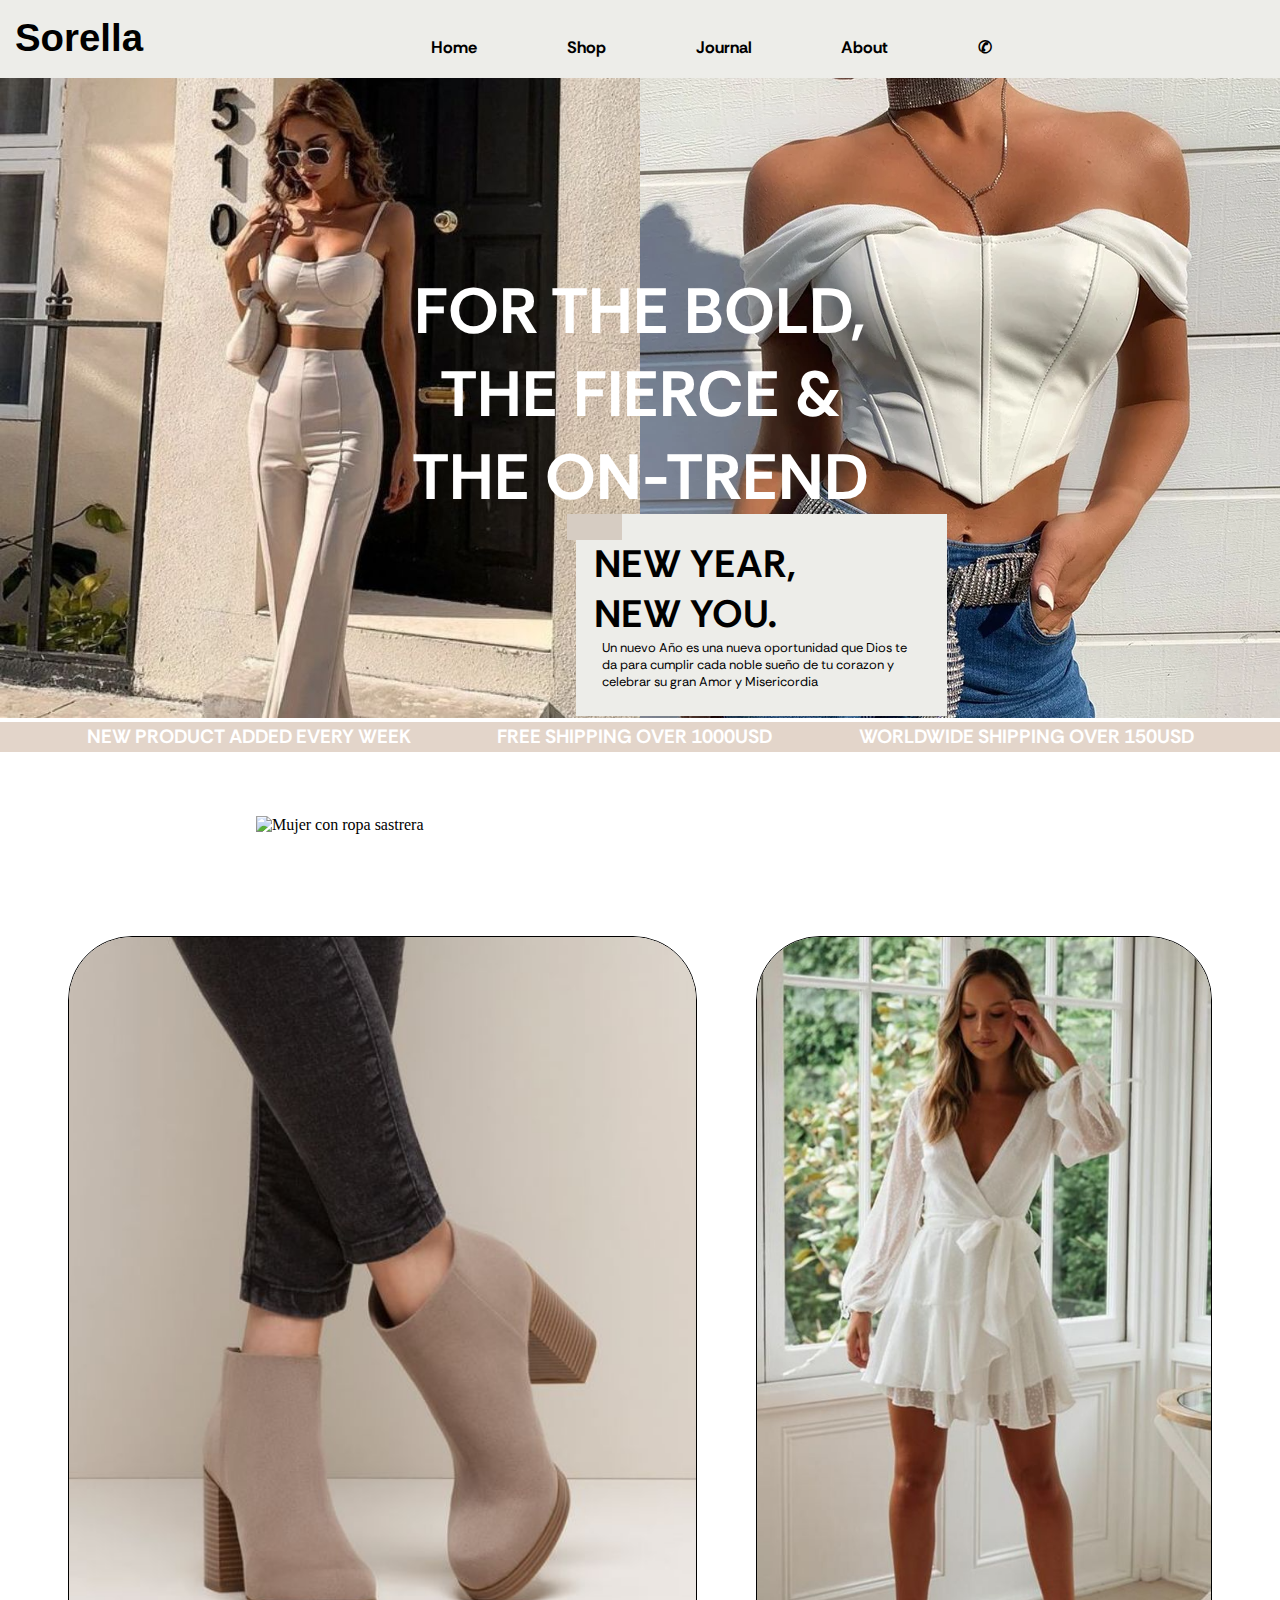
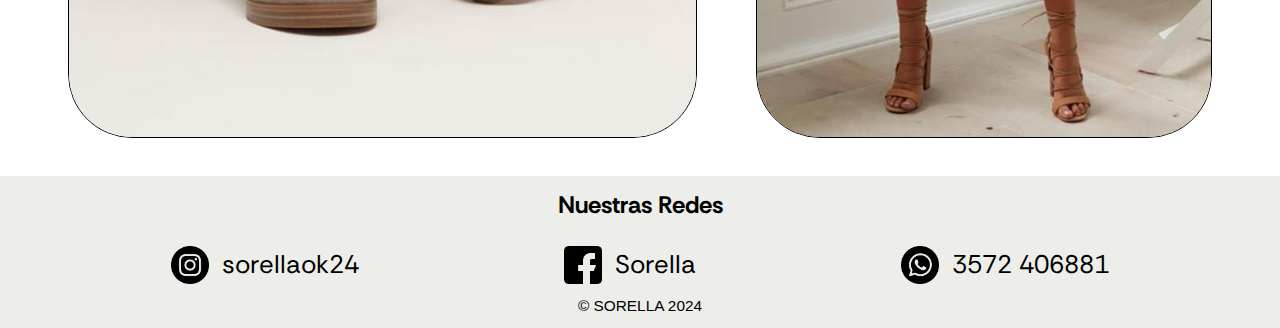
==== commit f8909b27: "ultimas correcciones" ====
--- a/index.html
+++ b/index.html
@@ -13,7 +13,6 @@
   <link href="https://fonts.googleapis.com/css2?family=Rethink+Sans&display=swap" rel="stylesheet">
   <script> src="./js/codigo.js"</script>
   <link rel="stylesheet" href="https://cdnjs.cloudflare.com/ajax/libs/animate.css/4.1.1/animate.min.css" />
-  <link rel="stylesheet" href="./css/estilos.css">
   <link rel="stylesheet" href="./css/style.css">
 </head>
 
@@ -58,9 +57,8 @@
     <section>
       <div>
         <img class="port" src="./imagenes/image.png" alt="Outfits">
-        <h2 class="encabezado-portada">FOR THE BOLD,<span> THE FIERCE & THE </span><span>ON-TREND</span></h2>
-
       </div>
+      <h2 class="encabezado-portada">FOR THE BOLD, THE FIERCE & THE ON-TREND</h2>
       <div class="bajo-portada" id="changecolor">
         <h2>NEW PRODUCT ADDED EVERY WEEK</h2>
         <h2>FREE SHIPPING OVER 1000USD</h2>
--- a/css/style.css
+++ b/css/style.css
@@ -7,10 +7,10 @@
 /* header */
 header {
   background-color: #edede9;
-  width: 100%;
   height: 77.55px;
   z-index: 1;
   margin-bottom: 0;
+  width: 100%;
 }
 header .logonav {
   display: flex;
@@ -136,31 +136,36 @@
 }
 
 /* index portada */
-main .port {
+main section {
+  display: flex;
+  flex-flow: row wrap;
+  justify-content: center;
+}
+main section div {
   width: 100%;
+}
+main section div .port {
+  width: 100%;
+}
+main section .encabezado-portada {
   position: absolute;
-}
-main .encabezado-portada {
-  position: relative;
+  margin: 0;
+  width: 40vw;
   padding-top: 15%;
-  padding-left: 30%;
-  padding-right: 30%;
-  flex-direction: column;
-  color: rgb(255, 255, 255);
+  color: white;
   font-size: 5vw;
   font-family: "Rethink Sans", sans-serif;
   text-align: center;
+  align-items: center;
   font-weight: bold;
 }
-main .bajo-portada {
-  position: relative;
-  margin-top: 15%;
+main section .bajo-portada {
   display: flex;
   flex-wrap: nowrap;
   justify-content: space-evenly;
   background-color: #e3d5ca;
 }
-main .bajo-portada h2 {
+main section .bajo-portada h2 {
   font-family: "Rethink Sans", sans-serif;
   font-weight: bold;
   font-size: 1.5vw;
@@ -170,7 +175,6 @@
   margin-bottom: 0;
 }
 main .contenido {
-  position: left;
   padding: 5vw 20vw;
 }
 main .contenido .imagencontenido {
@@ -623,7 +627,7 @@
   background-position-x: center;
   background-position-y: top;
 }
-.d-div .diario-contenedor .diario-3 .di-3-1 p {
+.d-div .diario-contenedor .diario-3 p {
   width: 80%;
   margin-top: 2vw;
   font-family: "Rethink Sans", sans-serif;
@@ -665,7 +669,6 @@
 .d-div .diario-contenedor .diario-4 .di-4-1 .di-4-1-2 {
   background-color: #cccccc;
   width: 170px;
-  margin-top: 10px;
   margin-bottom: 10px;
   padding-right: 5px;
   color: #595959;
@@ -762,7 +765,12 @@
 }
 
 /* About */
-.about {
+body {
+  display: grid;
+  min-height: 100vh;
+  grid-template-rows: auto 1fr auto;
+}
+body .about {
   display: flex;
   flex-direction: row;
   flex-wrap: wrap;
@@ -773,8 +781,9 @@
   background-image: linear-gradient(to right, rgba(0, 0, 0, 0.05), rgba(0, 0, 0, 0.05)), url(../imagenes/fondos/fondo6.png);
   background-size: contain;
   background-position: center;
-}
-.about h1 {
+  border-radius: 5vw;
+}
+body .about h1 {
   width: 50%;
   height: 0.1%;
   text-align: center;
@@ -783,15 +792,15 @@
   font-family: "Rethink Sans", sans-serif;
   font-weight: bold;
 }
-.about div {
+body .about div {
   display: flex;
   flex-flow: row wrap;
 }
-.about div .ap1 {
+body .about div .ap1 {
   width: 50%;
   font-size: 1.5vw;
 }
-.about div .a1 {
+body .about div .a1 {
   flex-direction: column;
   flex-wrap: wrap;
   text-align: center;
@@ -800,20 +809,20 @@
   margin-bottom: 5vw;
   font-size: 1.3vw;
 }
-.about div .a2 {
+body .about div .a2 {
   width: 100%;
   justify-content: center;
 }
-.about div .a2 h2 {
+body .about div .a2 h2 {
   font-size: 3vw;
 }
-.about div .a2 p {
+body .about div .a2 p {
   width: 100%;
   text-align: center;
   font-size: 2vw;
   margin-bottom: 3vw;
 }
-.about p {
+body .about p {
   margin: 0vw 3vw 0vw 3vw;
 }
 
@@ -848,14 +857,14 @@
   width: 20vw;
 }
 .c-main section .form .botones {
-  width: 5vw !important;
+  width: 5vw;
   margin-left: 1vw;
   margin-bottom: 1vw;
 }
 .c-main section .c-contacto {
   display: inline-flex;
   background-color: #fffcf2;
-  padding: 2vw !important;
+  padding: 2vw;
   width: 27vw;
   font-family: "Rethink Sans", sans-serif;
   font-weight: bold;
@@ -914,9 +923,36 @@
   right: 0;
 }
 
-/* Media Quearies */
-@media only screen and (max-width: 480px) {
-  .menu {
+/* Media Quearies Celular/Mobile*/
+@media only screen and (max-width: 460px) {
+  header .logonav {
+    font-size: 8vw;
+  }
+  header .navegacion .abrir-menu,
+  header .navegacion .cerrar-menu {
+    display: block;
+    border: 0;
+    background-color: transparent;
+    cursor: pointer;
+  }
+  header .navegacion .abrir-menu {
+    display: inline-flex;
+    align-self: center;
+    right: 2vw;
+    width: 3vw;
+  }
+  header .navegacion .cerrar-menu {
+    color: black;
+    display: block;
+    align-self: center;
+    cursor: pointer;
+    font-size: 3.5vw;
+  }
+  header .navegacion .menu.visible {
+    opacity: 1;
+    visibility: visible;
+  }
+  header .navegacion .menu {
     opacity: 0;
     visibility: hidden;
     display: flex;
@@ -928,96 +964,94 @@
     right: 15px;
     background-color: #edede9;
     padding: 1vw;
-    box-shadow: 0 0 0 100vmax rgba(0, 0, 0, 0.5);
+    box-shadow: 0 0 1000vmax 100vmax rgba(0, 0, 0, 0.5);
     z-index: 1;
     box-sizing: border-box;
   }
-  .menu-navegacion {
+  header .navegacion .menu .menu-navegacion {
     flex-direction: column;
-    align-items: end;
+    align-items: center;
     margin-right: 0;
     bottom: 0;
     justify-content: start;
   }
-  .abrir-menu,
-  .cerrar-menu {
-    display: block;
-    border: 0;
+  header .navegacion .menu .menu-navegacion li a {
+    font-size: 3vw;
+  }
+  /* home */
+  main .contenido .fondoparrafo p {
     font-size: 2vw;
-    background-color: transparent;
-    cursor: pointer;
-  }
-  .abrir-menu {
-    display: inline-flex;
-    align-self: center;
-    right: 0;
-  }
-  .cerrar-menu {
-    color: black;
-    display: block;
-    align-self: center;
-    cursor: pointer;
-    font-size: 2vw;
-  }
-  .menu.visible {
-    opacity: 1;
-    visibility: visible;
-  }
-  .logonav {
-    font-size: 8vw;
-  }
-  .galeria-menu img {
-    height: 200px;
-  }
-  /* home */
+  }
   main .contenido .fondoparrafo div {
     font-size: 4px;
     width: 15%;
     margin-top: -5px;
     margin-right: 95%;
   }
+  main .galeria-menu {
+    margin-top: 50px;
+  }
   main .galeria-menu img {
     height: 150px;
   }
   /* shop */
   main .s-portada {
     flex-flow: column wrap;
-    height: 250px;
+    height: 55vw;
+  }
+  main .s-portada div img {
+    width: auto-fit;
   }
   main .s-portada .s-d-port .shop-parrafo-portada {
-    font-size: 0.5rem;
-    width: 80px;
+    font-size: 45%;
+    width: 70px;
     margin-top: 3vw;
   }
+  main .s-portada .s2 div h2, main .s-portada h1 {
+    text-shadow: rgb(255, 0, 0) 5px 5px 6px;
+  }
+  main .productos-menu div {
+    width: 90%;
+    padding: 0;
+  }
+  main .productos-menu div img {
+    width: 90%;
+  }
   main .s-portada2 .divimg-fondo-par .shop-parrafo-portada2 {
-    font-size: 1.2vw;
-    margin-top: 11vw;
+    font-size: 1.3vw;
+    margin-top: 8vw;
     margin-right: 6vw;
     width: 16vw;
   }
   /* Journal */
+  .d-div {
+    box-sizing: content-box;
+  }
   .d-div .d-division1 {
     display: flex;
     flex-flow: column wrap;
     height: auto;
   }
-  .d-div .d-division1 div h4 {
-    font-size: 2vw;
-    margin-left: -9vw;
-    margin-top: 7vw;
-  }
-  .d-division10 {
-    align-self: center;
-    width: auto;
+  .d-div .d-division1 .d-division10 {
+    width: 100%;
+    display: flex;
+    justify-content: center;
+  }
+  .d-div .d-division1 .d-division10 h4 {
+    left: 6vw;
+    top: 38vw;
+    font-size: 3vw;
   }
   .d-div .d-division1 .d-division10 .d-i1 {
-    width: 300px;
-  }
-  .d-division11 {
-    width: 450px;
+    width: 80%;
+  }
+  .d-div .d-division1 .d-division11 {
+    width: 100%;
+    display: flex;
+    flex-flow: column nowrap;
+    padding: 0;
+    align-items: center;
     text-align: center;
-    padding: 0;
-    margin-left: 12vw;
   }
   .d-div .d-division1 .d-division11 h3 {
     width: 250px;
@@ -1035,13 +1069,13 @@
     border-right: none;
     width: 100%;
   }
-  .d-div .d-division1 .d-division12 .d-i2 {
-    width: 200px;
-  }
   .d-div .d-division1 .d-division12 .d-h4 {
     font-size: 2vw;
     margin-top: -35vw;
     left: 15px;
+  }
+  .d-div .d-division1 .d-division12 .d-i2 {
+    width: 200px;
   }
   .d-div .d-division1 .d-division12 h3 {
     font-size: 5vw;
@@ -1052,7 +1086,7 @@
   .d-div .d-division1 .d-division12 p {
     font-size: 3vw;
     width: 100px;
-    position: absolute;
+    position: static;
     right: 45px;
   }
   .d-div .d-division1 .d-division13 {
@@ -1062,12 +1096,12 @@
     border-right: none;
     width: 100%;
   }
-  .d-div .d-division1 .d-division13 .d-i2 {
-    width: 200px;
-  }
   .d-div .d-division1 .d-division13 .d-h4 {
     font-size: 2vw;
     margin-top: -35vw;
+  }
+  .d-div .d-division1 .d-division13 .d-i2 {
+    width: 200px;
   }
   .d-div .d-division1 .d-division13 h3 {
     font-size: 5vw;
@@ -1078,39 +1112,161 @@
   .d-div .d-division1 .d-division13 p {
     font-size: 3vw;
     width: 100px;
-    position: absolute;
     right: 45px;
-    margin-top: 100px;
+    position: static;
   }
   .d-div .diario-contenedor {
-    display: none;
-  }
-  /* .diario-contenedor{
     display: grid;
     box-sizing: border-box;
     width: 100%;
-    grid-template-columns: repeat(3,160px);
-    grid-template-rows: repeat(4,200px);
+    grid-template-columns: repeat(1, auto);
+    grid-template-rows: repeat(6, 300px);
     grid-gap: 20px;
-    grid-template-areas:
-    "none di1 none "
-    "di3  di3 di3 "
-    "none di4 di6"
-    "di2  di5 di5" ; 
-    margin-top: 30px;  
-  }
-
-  .di-1 h1{
-      font-size: 2vw;
-      margin-bottom: 280px ;
-      margin-right:-35px;
-  }
-  .di-1 img{
-      height: 150px;
-  }
-  .di-1-2{
-
-  } */
+    grid-template-areas: " di1 " " di3 " " di4 " " di6 " " di2 " " di5 ";
+    margin-top: 30px;
+  }
+  .d-div .diario-contenedor .diario-1 h1 {
+    width: 40vw;
+    height: 7vw;
+    font-size: 7vw;
+    text-align: end;
+    margin-bottom: 10%;
+  }
+  .d-div .diario-contenedor .diario-1 img {
+    height: 90%;
+    margin-right: 0;
+    margin-bottom: 0vw;
+  }
+  .d-div .diario-contenedor .diario-1 .di-1-2 {
+    padding: 1.5vw 3.5vw;
+    margin-left: 5vw;
+    margin-bottom: 1%;
+  }
+  .d-div .diario-contenedor .diario-1 .di-1-2 .di-1-2-h2-1 {
+    font-size: 3vw;
+  }
+  .d-div .diario-contenedor .diario-1 .di-1-2 .di-1-2-h2-2 {
+    font-size: 5vw;
+  }
+  .d-div .diario-contenedor .diario-2 {
+    padding: 0;
+    margin-left: 0;
+    margin-bottom: 0;
+    justify-content: space-around;
+    align-content: space-around;
+  }
+  .d-div .diario-contenedor .diario-2 img {
+    height: 90%;
+  }
+  .d-div .diario-contenedor .diario-2 .di-2-1 {
+    font-size: 5vw;
+    padding: 3%;
+  }
+  .d-div .diario-contenedor .diario-2 .di-2-h2 {
+    font-size: 3vw;
+  }
+  .d-div .diario-contenedor .diario-3 {
+    height: 250px;
+  }
+  .d-div .diario-contenedor .diario-3 h2 {
+    font-size: 10vw;
+    text-shadow: black 3px 7px 8px;
+  }
+  .d-div .diario-contenedor .diario-3 .di-3-1 img {
+    transform: rotate(13deg);
+    height: 125px;
+    width: 70px;
+  }
+  .d-div .diario-contenedor .diario-3 p {
+    width: 80%;
+    margin-top: 2vw;
+    font-family: "Rethink Sans", sans-serif;
+    align-self: center;
+    margin-bottom: 0;
+  }
+  .d-div .diario-contenedor .diario-4 {
+    margin-top: 0;
+  }
+  .d-div .diario-contenedor .diario-4 img {
+    height: 70%;
+    margin-left: 5%;
+  }
+  .d-div .diario-contenedor .diario-4 .di-4-1 {
+    width: 100%;
+    position: static;
+  }
+  .d-div .diario-contenedor .diario-4 .di-4-1 .di-4-1-1 {
+    width: 170px;
+    border-top-right-radius: 3vw;
+    border-end-start-radius: 3vw;
+  }
+  .d-div .diario-contenedor .diario-4 .di-4-1 .di-4-1-2 {
+    width: 150px;
+    border-top-right-radius: 3vw;
+    border-end-start-radius: 3vw;
+  }
+  .d-div .diario-contenedor .diario-4 .di-4-1 .di-4-1-3 {
+    width: 130px;
+    border-top-right-radius: 3vw;
+    border-end-start-radius: 3vw;
+  }
+  .d-div .diario-contenedor .diario-5 {
+    margin-right: 0;
+    bottom: 10%;
+    padding: 0;
+  }
+  .d-div .diario-contenedor .diario-5 .di-5-1 {
+    height: 100%;
+  }
+  .d-div .diario-contenedor .diario-5 .di-5-1 .di-5-1-1 {
+    height: 10%;
+    width: 100%;
+  }
+  .d-div .diario-contenedor .diario-5 .di-5-1 .di-5-1-2 {
+    font-size: 5vw;
+    padding: 1vw;
+  }
+  .d-div .diario-contenedor .diario-5 .di-5-1 .di-5-1-p1 {
+    width: 100%;
+    font-size: 3vw;
+    margin-bottom: 0;
+  }
+  .d-div .diario-contenedor .diario-5 .di-5-1 .di-5-1-p2 {
+    font-size: 70%;
+    padding: 2%;
+    margin-top: 10%;
+    border-radius: 3vw;
+    width: 100%;
+  }
+  .d-div .diario-contenedor .diario-5 .di-5-1 .di-5-1-p2 .div5-a {
+    padding-left: 4%;
+    padding-right: 4%;
+    border-radius: 2vw;
+  }
+  .d-div .diario-contenedor .diario-5 img {
+    height: 90%;
+    background-color: #f2f2f2;
+    padding: 1vw;
+  }
+  .d-div .diario-contenedor .diario-6 {
+    margin-top: 0;
+  }
+  .d-div .diario-contenedor .diario-6 h1 {
+    font-size: 7vw;
+    margin-top: 3%;
+    margin-bottom: 0;
+  }
+  .d-div .diario-contenedor .diario-6 p {
+    width: 80%;
+    font-size: 4vw;
+    margin-bottom: 0;
+  }
+  .d-div .diario-contenedor .diario-6 img {
+    width: 27%;
+    border-radius: 7vw;
+    border: solid 10px white;
+    margin-bottom: 1.5%;
+  }
   /* About */
   .about div .a1 h2 {
     font-size: 2vw;
@@ -1126,52 +1282,487 @@
     margin-bottom: 0;
     font-size: 1.5vw;
   }
-  /*  header{
-        height: 50px;
-     }
-
-     .navegacion{
-         justify-content: end;
-         width: 70%;
-     }
-
-     }
-
-   .menu-navegacion{    
-     position: absolute;
-     top: 0;
-     right: 0;
-     bottom: 0;
-     flex-direction: column;
-     background-color: #edede9ff;
-     z-index: 1;
-     align-items: center;
-     width: 100px;
-     box-shadow: 0 0 0 100vmax rgba(0, 0, 0, .7);
-   }
-
-   .menu-navegacion li{
-     margin: 0;
-     height: 10px;
-     justify-content: start;
-
-   }
-   .menu-navegacion li a{
-     right: 0;
-     top:0;
-     bottom: 0;
-     padding: 0 2vw;
-     height: 10px;
-     color: black;
-     text-align: left;
-     box-sizing: border-box;
-   }
-   .submenu{
-     display: none;
-   }
-
-
-  */
+  /* Contacto */
+  .c-main {
+    display: flex;
+    flex-flow: column wrap;
+    width: 95%;
+    padding: 0;
+  }
+  .c-main section {
+    flex-flow: row wrap;
+    align-items: center;
+  }
+  .c-main section .form {
+    height: 100%;
+    width: 100%;
+  }
+  .c-main section .form div {
+    font-size: 60%;
+    padding: 2vw;
+  }
+  .c-main section .form input {
+    width: 75%;
+  }
+  .c-main section .form #mensaje {
+    width: 95%;
+  }
+  .c-main section .form .botones {
+    font-size: 90%;
+    width: 45%;
+  }
+  .c-main section .c-contacto {
+    width: 100%;
+    margin-top: 10%;
+    border-radius: 1vw;
+    justify-content: center;
+  }
+  .c-main section .c-contacto div p {
+    width: 200%;
+    padding: 1vw 0.5vw;
+    font-size: 50%;
+    font-weight: lighter;
+  }
+  .c-main section .c-contacto div p img {
+    width: 15%;
+    padding-right: 2%;
+  }
+  .c-main section .c-contacto h3 {
+    font-weight: bolder;
+    font-size: 60%;
+  }
+}
+/* Media Quearies Tablet*/
+@media only screen and (min-width: 461px) and (max-width: 900px) {
+  header .logonav {
+    font-size: 8vw;
+  }
+  header .navegacion .abrir-menu,
+  header .navegacion .cerrar-menu {
+    display: block;
+    border: 0;
+    background-color: transparent;
+    cursor: pointer;
+  }
+  header .navegacion .abrir-menu {
+    display: inline-flex;
+    align-items: center;
+    right: 2vw;
+    width: 6vw;
+    height: 77.5px;
+  }
+  header .navegacion .abrir-menu img {
+    width: 6vw;
+    height: 6vw;
+  }
+  header .navegacion .cerrar-menu {
+    color: black;
+    display: block;
+    align-self: center;
+    cursor: pointer;
+    font-size: 3.5vw;
+  }
+  header .navegacion .menu.visible {
+    opacity: 1;
+    visibility: visible;
+  }
+  header .navegacion .menu {
+    opacity: 0;
+    visibility: hidden;
+    display: flex;
+    flex-direction: column;
+    align-items: end;
+    gap: 1rem;
+    position: absolute;
+    height: 60vw;
+    top: 0;
+    right: 15px;
+    background-color: #edede9;
+    padding: 1vw;
+    box-shadow: 0 0 1000vmax 100vmax rgba(0, 0, 0, 0.5);
+    z-index: 1;
+    box-sizing: border-box;
+  }
+  header .navegacion .menu .menu-navegacion {
+    flex-direction: column;
+    align-items: center;
+    margin-right: 0;
+    bottom: 0;
+    justify-content: space-around;
+  }
+  header .navegacion .menu .menu-navegacion li a {
+    font-size: 3vw;
+  }
+  /* home */
+  main .contenido .fondoparrafo p {
+    font-size: 100%;
+  }
+  main .contenido .fondoparrafo div {
+    font-size: 100%;
+    width: 15%;
+    margin-top: -5%;
+    margin-right: 95%;
+  }
+  main .galeria-menu {
+    margin-top: 10%;
+    margin: 0;
+    margin-bottom: 10%;
+    box-sizing: content-box;
+  }
+  main .galeria-menu img {
+    height: 250px;
+  }
+  /* shop */
+  main .s-portada {
+    flex-flow: column wrap;
+    height: 55vw;
+  }
+  main .s-portada div img {
+    width: auto-fit;
+  }
+  main .s-portada .s-d-port .shop-parrafo-portada {
+    font-size: 2vw;
+    width: 20%;
+    margin-top: 0;
+  }
+  main .s-portada .s2 div h2, main .s-portada h1 {
+    text-shadow: rgb(255, 0, 0) 5px 5px 6px;
+  }
+  main .productos-menu div {
+    width: 90%;
+    padding-bottom: 5%;
+  }
+  main .productos-menu div img {
+    width: 90%;
+  }
+  main .s-portada2 .divimg-fondo-par .shop-parrafo-portada2 {
+    font-size: 1.3vw;
+    margin-top: 8vw;
+    margin-right: 6vw;
+    width: 16vw;
+  }
+  /* Journal */
+  .d-div {
+    box-sizing: content-box;
+    width: 100%;
+  }
+  .d-div .d-division1 {
+    display: flex;
+    flex-flow: column wrap;
+    height: auto;
+    width: 100%;
+    margin: 0;
+  }
+  .d-div .d-division1 .d-division10 {
+    width: 100%;
+    display: flex;
+    justify-content: center;
+  }
+  .d-div .d-division1 .d-division10 h4 {
+    left: 6vw;
+    top: 60%;
+    font-size: 3vw;
+  }
+  .d-div .d-division1 .d-division10 .d-i1 {
+    width: 80%;
+  }
+  .d-div .d-division1 .d-division11 {
+    width: 100%;
+    display: flex;
+    flex-flow: column nowrap;
+    padding: 0;
+    align-items: center;
+    text-align: center;
+  }
+  .d-div .d-division1 .d-division11 h3 {
+    width: 50%;
+    font-size: 3vw;
+    font-weight: bold;
+  }
+  .d-div .d-division1 .d-division11 p {
+    font-size: 3vw;
+    width: 50%;
+  }
+  .d-div .d-division1 .d-division12 {
+    display: flex;
+    flex-flow: row wrap;
+    border-left: none;
+    border-right: none;
+    width: 100%;
+  }
+  .d-div .d-division1 .d-division12 .d-h4 {
+    font-size: 2vw;
+    margin-top: -80%;
+    left: 4%;
+  }
+  .d-div .d-division1 .d-division12 .d-i2 {
+    width: 80%;
+  }
+  .d-div .d-division1 .d-division12 h3 {
+    width: 50%;
+    font-size: 3vw;
+    font-weight: bold;
+    text-align: center;
+    margin-top: 1%;
+  }
+  .d-div .d-division1 .d-division12 p {
+    font-size: 3vw;
+    width: 50%;
+    position: static;
+    text-align: center;
+  }
+  .d-div .d-division1 .d-division13 {
+    display: flex;
+    flex-flow: row wrap;
+    border-left: none;
+    border-right: none;
+    width: 100%;
+  }
+  .d-div .d-division1 .d-division13 .d-h4 {
+    font-size: 2vw;
+    margin-top: -80%;
+    left: 10%;
+  }
+  .d-div .d-division1 .d-division13 .d-i2 {
+    width: 80%;
+  }
+  .d-div .d-division1 .d-division13 h3 {
+    width: 50%;
+    font-size: 3vw;
+    font-weight: bold;
+    text-align: center;
+    margin-top: 1%;
+  }
+  .d-div .d-division1 .d-division13 p {
+    font-size: 3vw;
+    width: 50%;
+    position: static;
+    text-align: center;
+  }
+  .d-div .diario-contenedor {
+    display: grid;
+    box-sizing: border-box;
+    grid-template-columns: repeat(1, 1fr);
+    grid-template-rows: repeat(6, 500px);
+    grid-gap: 20px;
+    grid-template-areas: " di1 " " di3 " " di4 " " di6 " " di2 " " di5 ";
+    margin-top: 30px;
+    width: 100%;
+  }
+  .d-div .diario-contenedor .diario-1 h1 {
+    width: 35%;
+    height: 7vw;
+    font-size: 230%;
+    text-align: end;
+    margin-bottom: 10%;
+  }
+  .d-div .diario-contenedor .diario-1 img {
+    height: 90%;
+    margin-right: 0;
+    margin-bottom: 0vw;
+    justify-self: flex-end;
+  }
+  .d-div .diario-contenedor .diario-1 .di-1-2 {
+    padding: 1.5vw 3.5vw;
+    margin-left: 5vw;
+    margin-bottom: 1%;
+  }
+  .d-div .diario-contenedor .diario-1 .di-1-2 .di-1-2-h2-1 {
+    font-size: 3vw;
+  }
+  .d-div .diario-contenedor .diario-1 .di-1-2 .di-1-2-h2-2 {
+    font-size: 5vw;
+  }
+  .d-div .diario-contenedor .diario-2 {
+    padding: 0;
+    margin-left: 0;
+    margin-bottom: 0;
+    justify-content: space-around;
+    align-content: space-around;
+  }
+  .d-div .diario-contenedor .diario-2 img {
+    height: 90%;
+  }
+  .d-div .diario-contenedor .diario-2 .di-2-1 {
+    font-size: 5vw;
+    padding: 3%;
+  }
+  .d-div .diario-contenedor .diario-2 .di-2-h2 {
+    font-size: 3vw;
+  }
+  .d-div .diario-contenedor .diario-3 {
+    height: 90%;
+    justify-content: center;
+  }
+  .d-div .diario-contenedor .diario-3 h2 {
+    font-size: 10vw;
+    text-shadow: black 3px 7px 8px;
+  }
+  .d-div .diario-contenedor .diario-3 .di-3-1 {
+    height: 40%;
+  }
+  .d-div .diario-contenedor .diario-3 .di-3-1 img {
+    transform: rotate(13deg);
+    height: 130%;
+    width: 20%;
+  }
+  .d-div .diario-contenedor .diario-3 p {
+    width: 80%;
+    margin-top: 2vw;
+    font-family: "Rethink Sans", sans-serif;
+    align-self: center;
+    margin-bottom: 0;
+  }
+  .d-div .diario-contenedor .diario-4 {
+    margin-top: 0;
+  }
+  .d-div .diario-contenedor .diario-4 img {
+    height: 70%;
+    margin-left: 5%;
+  }
+  .d-div .diario-contenedor .diario-4 .di-4-1 {
+    width: 100%;
+    position: static;
+  }
+  .d-div .diario-contenedor .diario-4 .di-4-1 .di-4-1-1 {
+    width: 170px;
+    border-top-right-radius: 3vw;
+    border-end-start-radius: 3vw;
+  }
+  .d-div .diario-contenedor .diario-4 .di-4-1 .di-4-1-2 {
+    width: 150px;
+    border-top-right-radius: 3vw;
+    border-end-start-radius: 3vw;
+  }
+  .d-div .diario-contenedor .diario-4 .di-4-1 .di-4-1-3 {
+    width: 130px;
+    border-top-right-radius: 3vw;
+    border-end-start-radius: 3vw;
+  }
+  .d-div .diario-contenedor .diario-5 {
+    margin-right: 0;
+    bottom: 10%;
+    padding: 0;
+  }
+  .d-div .diario-contenedor .diario-5 .di-5-1 {
+    height: 100%;
+  }
+  .d-div .diario-contenedor .diario-5 .di-5-1 .di-5-1-1 {
+    height: 10%;
+    width: 100%;
+  }
+  .d-div .diario-contenedor .diario-5 .di-5-1 .di-5-1-2 {
+    font-size: 5vw;
+    padding: 1vw;
+  }
+  .d-div .diario-contenedor .diario-5 .di-5-1 .di-5-1-p1 {
+    width: 100%;
+    font-size: 3vw;
+    margin-bottom: 0;
+  }
+  .d-div .diario-contenedor .diario-5 .di-5-1 .di-5-1-p2 {
+    font-size: 70%;
+    padding: 2%;
+    margin-top: 10%;
+    border-radius: 3vw;
+    width: 100%;
+  }
+  .d-div .diario-contenedor .diario-5 .di-5-1 .di-5-1-p2 .div5-a {
+    padding-left: 4%;
+    padding-right: 4%;
+    border-radius: 2vw;
+  }
+  .d-div .diario-contenedor .diario-5 img {
+    height: 90%;
+    background-color: #f2f2f2;
+    padding: 1vw;
+  }
+  .d-div .diario-contenedor .diario-6 {
+    margin-top: 0;
+  }
+  .d-div .diario-contenedor .diario-6 h1 {
+    font-size: 7vw;
+    margin-top: 3%;
+    margin-bottom: 0;
+  }
+  .d-div .diario-contenedor .diario-6 p {
+    width: 80%;
+    font-size: 4vw;
+    margin-bottom: 0;
+  }
+  .d-div .diario-contenedor .diario-6 img {
+    width: 27%;
+    border-radius: 7vw;
+    border: solid 10px white;
+    margin-bottom: 1.5%;
+  }
+  /* About */
+  .about div .a1 h2 {
+    font-size: 2vw;
+    margin-bottom: 0;
+  }
+  .about div .a2 p {
+    margin-bottom: 5vw;
+  }
+  /* Botones */
+  .c-main section .form .botones {
+    width: 100%;
+    margin-left: 0;
+    margin-bottom: 0;
+    font-size: 1.5vw;
+  }
+  /* Contacto */
+  .c-main {
+    display: flex;
+    flex-flow: column wrap;
+    width: 95%;
+    padding: 0;
+  }
+  .c-main section {
+    flex-flow: row wrap;
+    align-items: center;
+  }
+  .c-main section .form {
+    height: 100%;
+    width: 100%;
+  }
+  .c-main section .form div {
+    font-size: 100%;
+    padding: 2vw;
+  }
+  .c-main section .form input {
+    width: 70%;
+  }
+  .c-main section .form #mensaje {
+    width: 95%;
+  }
+  .c-main section .form .botones {
+    font-size: 90%;
+    width: 45%;
+  }
+  .c-main section .c-contacto {
+    width: 100%;
+    margin-top: 10%;
+    border-radius: 1vw;
+    justify-content: center;
+  }
+  .c-main section .c-contacto div p {
+    width: 200%;
+    padding: 1vw 0.5vw;
+    font-size: 99%;
+    font-weight: lighter;
+  }
+  .c-main section .c-contacto div .contactos-comentario {
+    width: 100%;
+  }
+  .c-main section .c-contacto div p img {
+    width: 20%;
+    padding-right: 2%;
+  }
+  .c-main section .c-contacto h3 {
+    font-weight: bolder;
+    font-size: 200%;
+  }
 }
 
 /*# sourceMappingURL=style.css.map */
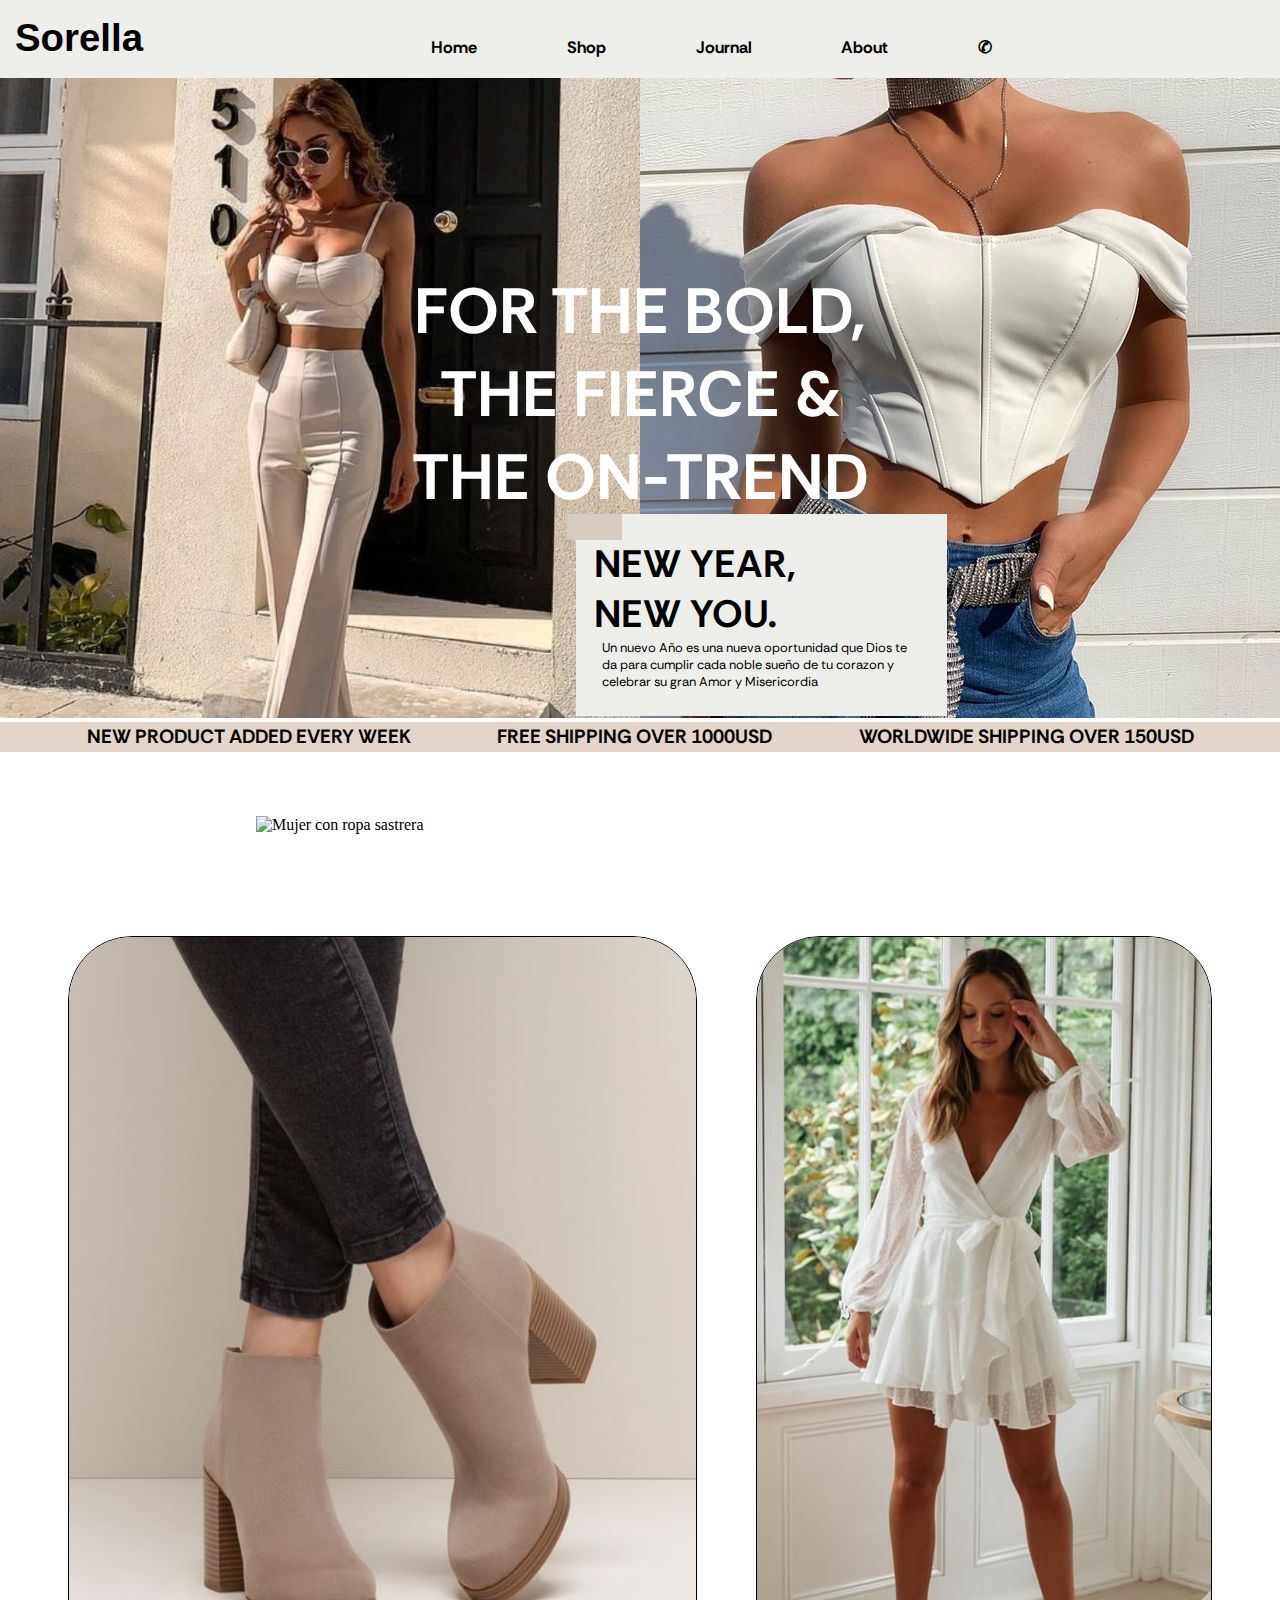
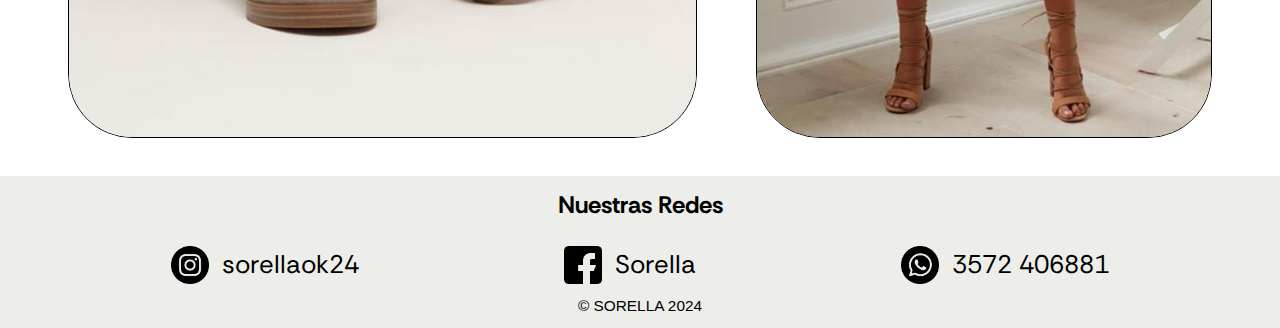
==== commit fcaa6753: "prueba" ====
--- a/index.html
+++ b/index.html
@@ -22,7 +22,6 @@
     <a class="logonav animate__animated animate__flip animate__delay-2s" href="">Sorella</a>
 
     <div class="navegacion">
-
       <!--  Menu de navegación  -->
       <button id="abrir" class="abrir-menu"><img src="./iconos contactos/barra-de-menus.png" alt="Icono menu hamburguesa"></i></button>
       <nav class="menu" id="menu">
--- a/css/style.css
+++ b/css/style.css
@@ -430,6 +430,7 @@
   background-color: #222;
   width: 200px;
   border-radius: 20px;
+  margin-left: 20%;
 }
 
 /* Journal */
@@ -527,6 +528,7 @@
   align-items: center;
 }
 .d-div .diario-contenedor .diario-1 .di-1-1 {
+  width: 2vw;
   background-color: #cccccc;
   padding: 15px 12px;
   color: #cccccc;
@@ -562,6 +564,7 @@
   align-self: flex-end;
   margin-left: 75px;
   margin-bottom: 50px;
+  width: 10%;
 }
 .d-div .diario-contenedor .diario-1 .di-1-2 .di-1-2-h2-1 {
   font-size: 2vw;
@@ -574,13 +577,13 @@
   display: flex;
   flex-flow: column wrap;
   background-color: #cccccc;
-  padding: 2vw 6vw;
-  margin-left: 75px;
+  /* padding: 2vw 6vw; */
+  align-items: center;
   margin-bottom: 200px;
-  justify-content: space-between;
+  justify-content: space-evenly;
 }
 .d-div .diario-contenedor .diario-2 img {
-  height: 400px;
+  width: 200px;
   clip-path: polygon(15% 0, 75% 0, 100% 15%, 100% 50%, 100% 100%, 85% 100%, 25% 100%, 0 85%, 0 50%, 0 0);
 }
 .d-div .diario-contenedor .diario-2 .di-2-1 {
@@ -590,6 +593,7 @@
   font-size: 2vw;
   background-color: white;
   text-shadow: #222 2px 2px 10px;
+  width: 50%;
 }
 .d-div .diario-contenedor .diario-2 .di-2-h2 {
   font-family: "Rethink Sans", sans-serif;
@@ -1010,6 +1014,9 @@
   main .s-portada .s2 div h2, main .s-portada h1 {
     text-shadow: rgb(255, 0, 0) 5px 5px 6px;
   }
+  main .productos-menu {
+    gap: 15px;
+  }
   main .productos-menu div {
     width: 90%;
     padding: 0;
@@ -1039,7 +1046,7 @@
   }
   .d-div .d-division1 .d-division10 h4 {
     left: 6vw;
-    top: 38vw;
+    top: 45vw;
     font-size: 3vw;
   }
   .d-div .d-division1 .d-division10 .d-i1 {
@@ -1119,11 +1126,19 @@
     display: grid;
     box-sizing: border-box;
     width: 100%;
-    grid-template-columns: repeat(1, auto);
+    grid-template-columns: repeat(1, 1fr);
     grid-template-rows: repeat(6, 300px);
     grid-gap: 20px;
     grid-template-areas: " di1 " " di3 " " di4 " " di6 " " di2 " " di5 ";
     margin-top: 30px;
+  }
+  .d-div .diario-contenedor .diario-1 .di-1-1 {
+    padding: 0;
+    margin-left: 5%;
+    margin-top: -3%;
+    font-size: 5vw;
+    width: 5vw;
+    height: 10vw;
   }
   .d-div .diario-contenedor .diario-1 h1 {
     width: 40vw;
@@ -1141,6 +1156,7 @@
     padding: 1.5vw 3.5vw;
     margin-left: 5vw;
     margin-bottom: 1%;
+    width: 20%;
   }
   .d-div .diario-contenedor .diario-1 .di-1-2 .di-1-2-h2-1 {
     font-size: 3vw;
@@ -1161,6 +1177,7 @@
   .d-div .diario-contenedor .diario-2 .di-2-1 {
     font-size: 5vw;
     padding: 3%;
+    width: 30%;
   }
   .d-div .diario-contenedor .diario-2 .di-2-h2 {
     font-size: 3vw;
@@ -1444,14 +1461,11 @@
   /* Journal */
   .d-div {
     box-sizing: content-box;
-    width: 100%;
   }
   .d-div .d-division1 {
     display: flex;
     flex-flow: column wrap;
     height: auto;
-    width: 100%;
-    margin: 0;
   }
   .d-div .d-division1 .d-division10 {
     width: 100%;
@@ -1460,7 +1474,7 @@
   }
   .d-div .d-division1 .d-division10 h4 {
     left: 6vw;
-    top: 60%;
+    top: 35vw;
     font-size: 3vw;
   }
   .d-div .d-division1 .d-division10 .d-i1 {
@@ -1475,13 +1489,13 @@
     text-align: center;
   }
   .d-div .d-division1 .d-division11 h3 {
-    width: 50%;
+    width: 250px;
     font-size: 3vw;
     font-weight: bold;
   }
   .d-div .d-division1 .d-division11 p {
     font-size: 3vw;
-    width: 50%;
+    width: 250px;
   }
   .d-div .d-division1 .d-division12 {
     display: flex;
@@ -1492,24 +1506,23 @@
   }
   .d-div .d-division1 .d-division12 .d-h4 {
     font-size: 2vw;
-    margin-top: -80%;
-    left: 4%;
+    margin-top: 0%;
+    left: 15px;
   }
   .d-div .d-division1 .d-division12 .d-i2 {
-    width: 80%;
+    width: 50%;
   }
   .d-div .d-division1 .d-division12 h3 {
-    width: 50%;
-    font-size: 3vw;
-    font-weight: bold;
-    text-align: center;
-    margin-top: 1%;
+    font-size: 5vw;
+    width: 40%;
+    align-self: self-start;
+    margin-left: 5vw;
   }
   .d-div .d-division1 .d-division12 p {
     font-size: 3vw;
-    width: 50%;
+    width: 100px;
     position: static;
-    text-align: center;
+    right: 45px;
   }
   .d-div .d-division1 .d-division13 {
     display: flex;
@@ -1520,34 +1533,41 @@
   }
   .d-div .d-division1 .d-division13 .d-h4 {
     font-size: 2vw;
-    margin-top: -80%;
-    left: 10%;
+    margin-top: 0%;
   }
   .d-div .d-division1 .d-division13 .d-i2 {
-    width: 80%;
+    width: 50%;
   }
   .d-div .d-division1 .d-division13 h3 {
-    width: 50%;
+    font-size: 5vw;
+    width: 40%;
+    align-self: self-start;
+    margin-left: 5vw;
+  }
+  .d-div .d-division1 .d-division13 p {
+    display: block;
     font-size: 3vw;
-    font-weight: bold;
-    text-align: center;
-    margin-top: 1%;
-  }
-  .d-div .d-division1 .d-division13 p {
-    font-size: 3vw;
-    width: 50%;
+    width: 100px;
+    right: 45px;
     position: static;
-    text-align: center;
   }
   .d-div .diario-contenedor {
     display: grid;
     box-sizing: border-box;
     grid-template-columns: repeat(1, 1fr);
-    grid-template-rows: repeat(6, 500px);
+    grid-template-rows: repeat(6, 550px);
     grid-gap: 20px;
     grid-template-areas: " di1 " " di3 " " di4 " " di6 " " di2 " " di5 ";
     margin-top: 30px;
     width: 100%;
+  }
+  .d-div .diario-contenedor .diario-1 .di-1-1 {
+    padding: 0;
+    margin-left: 5%;
+    margin-top: -3%;
+    font-size: 5vw;
+    width: 5vw;
+    height: 10vw;
   }
   .d-div .diario-contenedor .diario-1 h1 {
     width: 35%;
@@ -1566,6 +1586,7 @@
     padding: 1.5vw 3.5vw;
     margin-left: 5vw;
     margin-bottom: 1%;
+    width: 20%;
   }
   .d-div .diario-contenedor .diario-1 .di-1-2 .di-1-2-h2-1 {
     font-size: 3vw;
@@ -1586,6 +1607,7 @@
   .d-div .diario-contenedor .diario-2 .di-2-1 {
     font-size: 5vw;
     padding: 3%;
+    width: 30%;
   }
   .d-div .diario-contenedor .diario-2 .di-2-h2 {
     font-size: 3vw;
@@ -1618,26 +1640,27 @@
   }
   .d-div .diario-contenedor .diario-4 img {
     height: 70%;
-    margin-left: 5%;
+    margin-left: 2%;
   }
   .d-div .diario-contenedor .diario-4 .di-4-1 {
     width: 100%;
     position: static;
+    margin-right: 2%;
   }
   .d-div .diario-contenedor .diario-4 .di-4-1 .di-4-1-1 {
     width: 170px;
-    border-top-right-radius: 3vw;
-    border-end-start-radius: 3vw;
+    border-top-right-radius: 1.5vw;
+    border-end-start-radius: 1.5vw;
   }
   .d-div .diario-contenedor .diario-4 .di-4-1 .di-4-1-2 {
     width: 150px;
-    border-top-right-radius: 3vw;
-    border-end-start-radius: 3vw;
+    border-top-right-radius: 1.5vw;
+    border-end-start-radius: 1.5vw;
   }
   .d-div .diario-contenedor .diario-4 .di-4-1 .di-4-1-3 {
     width: 130px;
-    border-top-right-radius: 3vw;
-    border-end-start-radius: 3vw;
+    border-top-right-radius: 1.5vw;
+    border-end-start-radius: 1.5vw;
   }
   .d-div .diario-contenedor .diario-5 {
     margin-right: 0;
